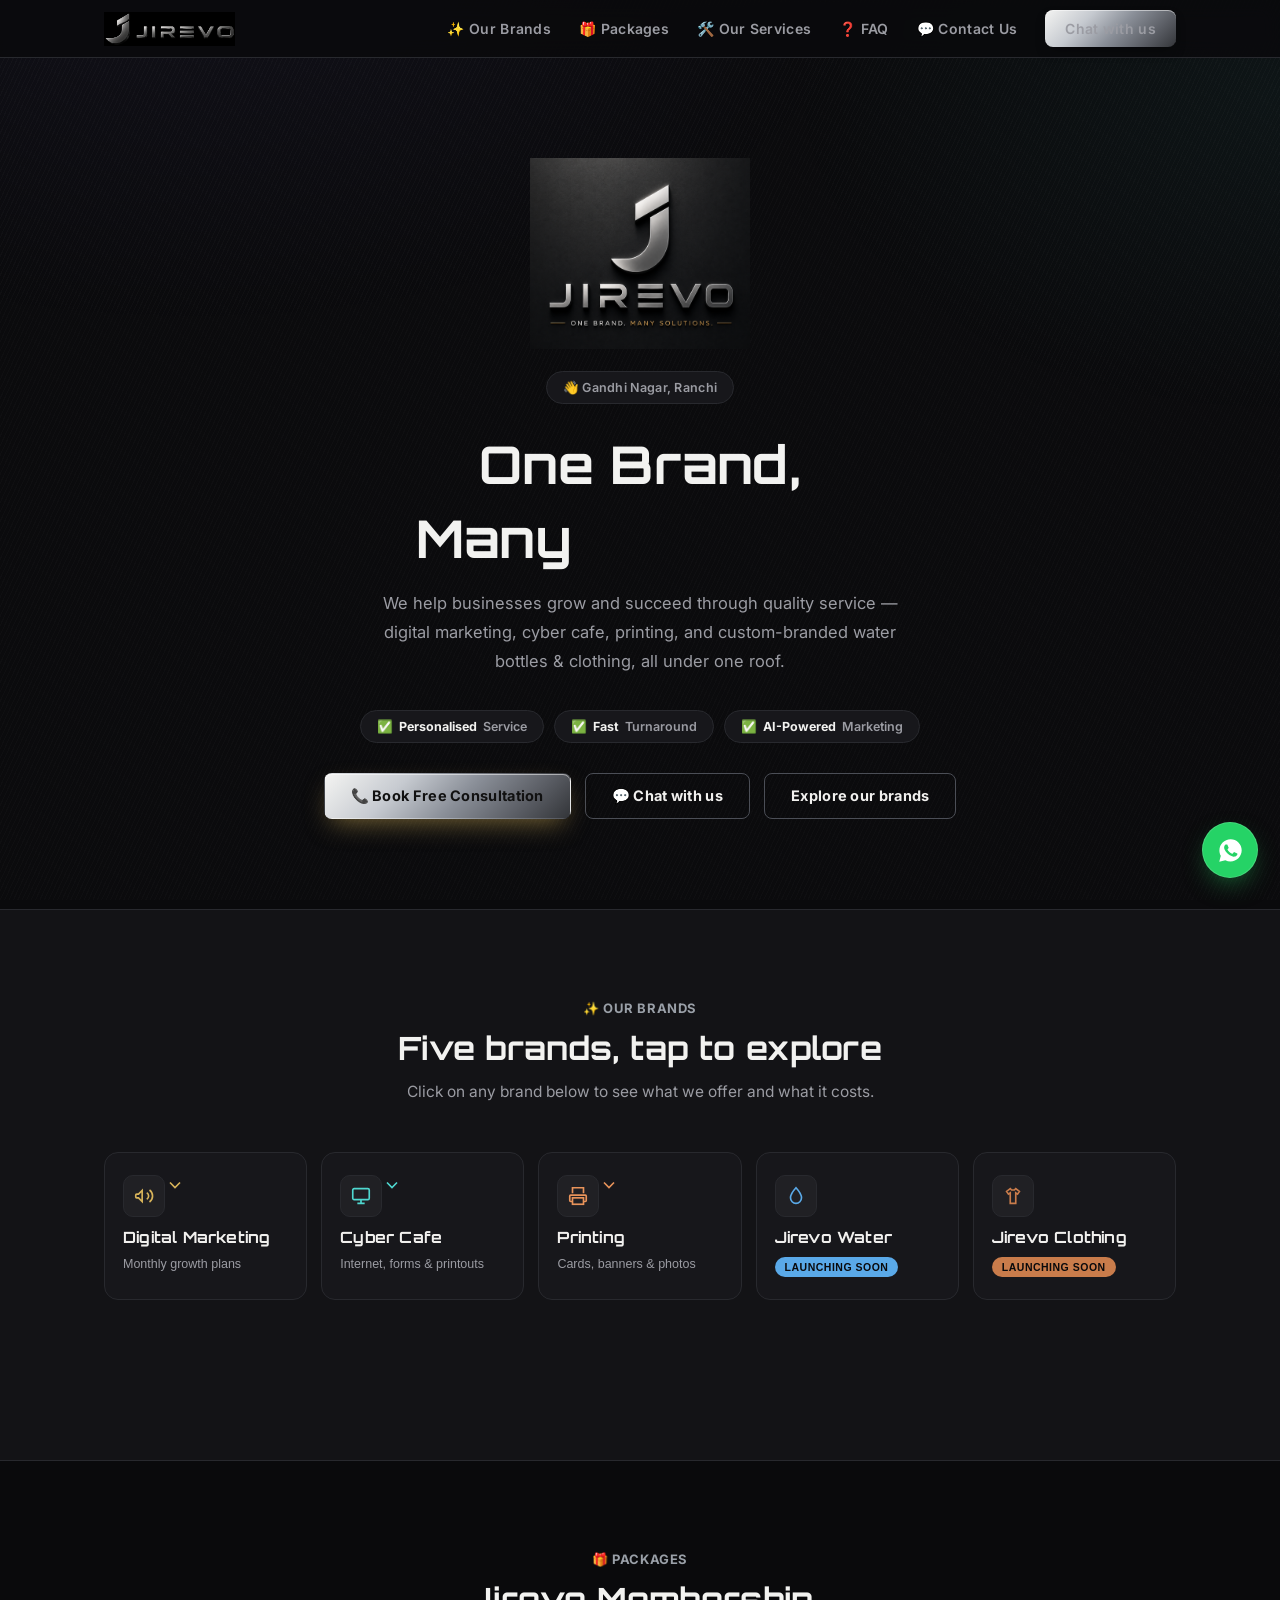
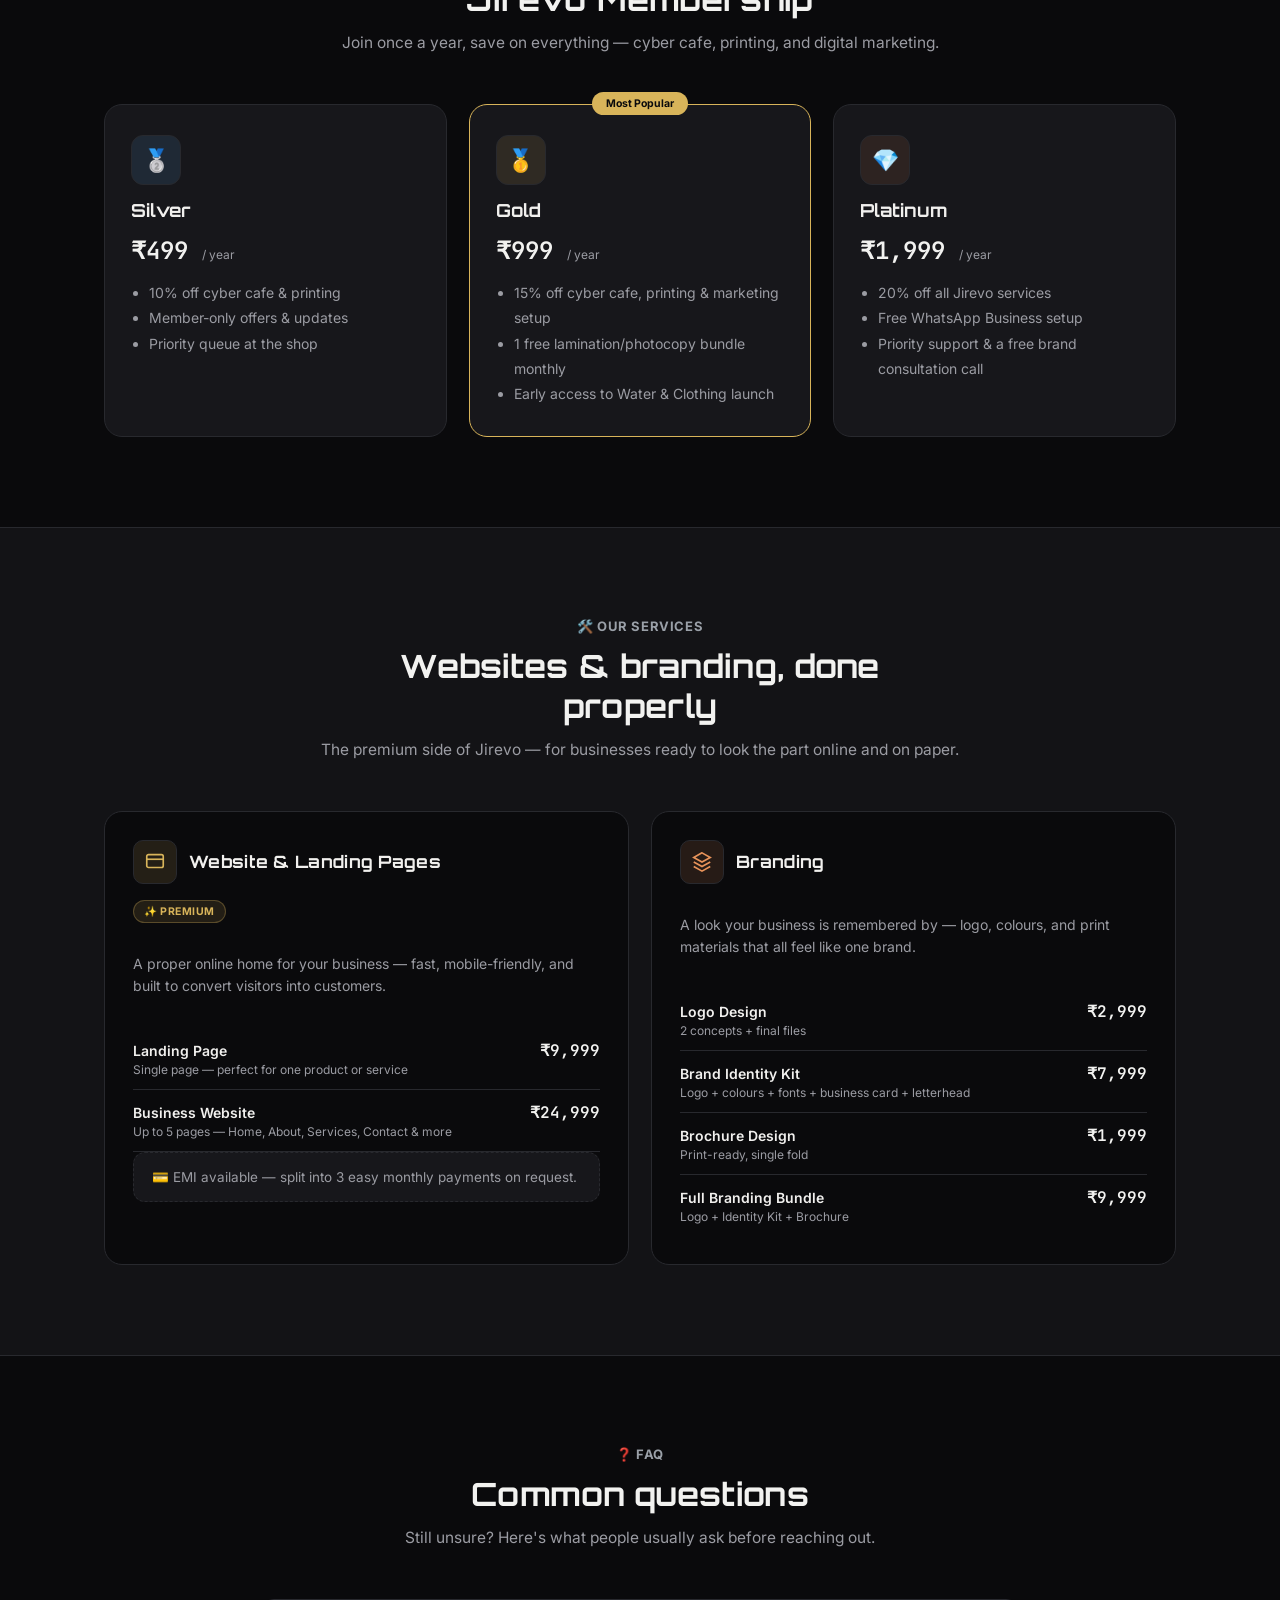
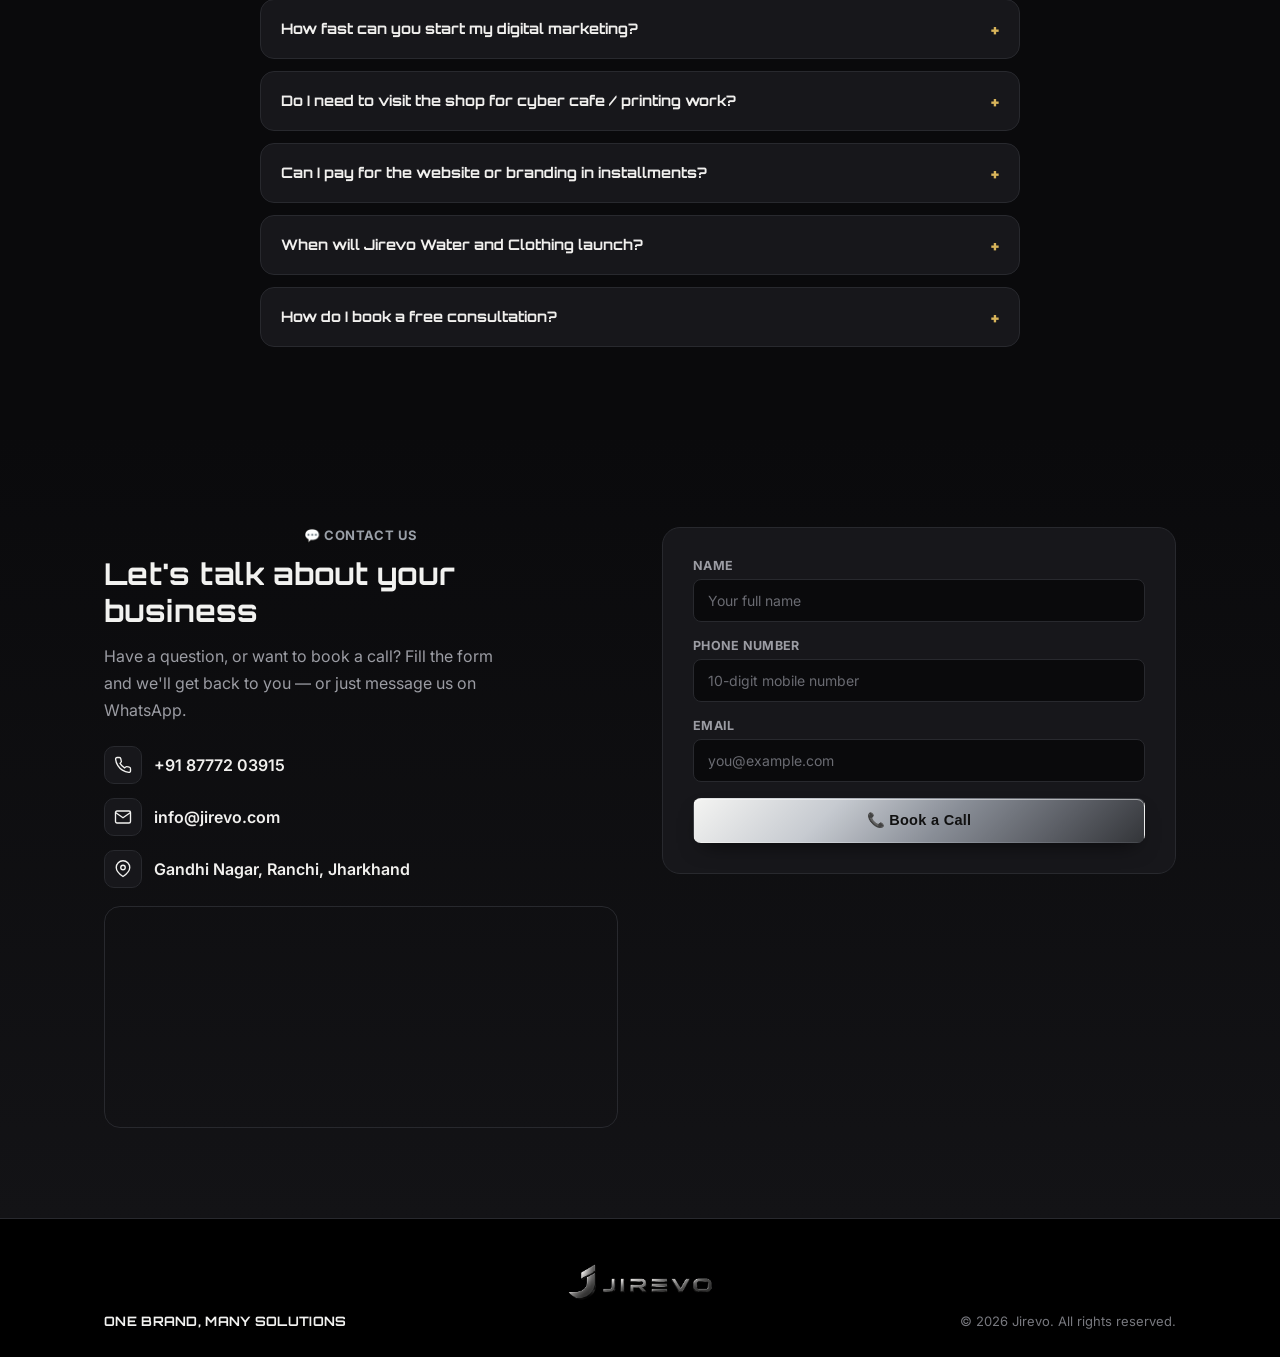
==== index.html @ cbc19802 "Add files via upload" ====
<!DOCTYPE html>
<html lang="en">
<head>
<meta charset="UTF-8">
<meta name="viewport" content="width=device-width, initial-scale=1.0">
<title>Jirevo — Digital Marketing, Cyber Cafe &amp; Printing in Gandhi Nagar, Ranchi</title>
<meta name="description" content="Jirevo is a Gandhi Nagar, Ranchi based business offering digital marketing, cyber cafe, printing, branding and website design services — one brand, many solutions.">
<meta name="keywords" content="Jirevo, digital marketing Ranchi, cyber cafe Gandhi Nagar, printing shop Ranchi, branding agency Ranchi, website design Ranchi">
<meta name="robots" content="index, follow">
<link rel="canonical" href="https://jirevo.com/">
<!-- Open Graph -->
<meta property="og:type" content="website">
<meta property="og:title" content="Jirevo — One Brand, Many Solutions">
<meta property="og:description" content="Digital marketing, cyber cafe, printing, branding and website design — all under one roof in Gandhi Nagar, Ranchi.">
<meta property="og:url" content="https://jirevo.com/">
<meta property="og:image" content="https://jirevo.com/jirevo-og-image.png">
<meta property="og:locale" content="en_IN">
<!-- Twitter Card -->
<meta name="twitter:card" content="summary_large_image">
<meta name="twitter:title" content="Jirevo — One Brand, Many Solutions">
<meta name="twitter:description" content="Digital marketing, cyber cafe, printing, branding and website design — all under one roof in Gandhi Nagar, Ranchi.">
<meta name="twitter:image" content="https://jirevo.com/jirevo-og-image.png">
<link rel="preconnect" href="https://fonts.googleapis.com">
<link rel="preconnect" href="https://fonts.gstatic.com" crossorigin>
<link href="https://fonts.googleapis.com/css2?family=Orbitron:wght@600;700;800&family=Inter:wght@400;500;600;700&family=JetBrains+Mono:wght@400;500;600&display=swap" rel="stylesheet">
<script type="application/ld+json">
{
  "@context": "https://schema.org",
  "@type": "LocalBusiness",
  "name": "Jirevo",
  "image": "https://jirevo.com/jirevo-og-image.png",
  "url": "https://jirevo.com",
  "telephone": "+91-8777203915",
  "priceRange": "₹₹",
  "address": {
    "@type": "PostalAddress",
    "streetAddress": "Gandhi Nagar",
    "addressLocality": "Ranchi",
    "addressRegion": "Jharkhand",
    "addressCountry": "IN"
  },
  "description": "Digital marketing, cyber cafe, printing, branding and website design services in Gandhi Nagar, Ranchi.",
  "sameAs": []
}
</script>
<style>
  :root{
    --bg:#0A0A0C;
    --bg-alt:#131316;
    --card:#17171B;
    --ink:#F1F0EE;
    --ink-soft:#9B9CA3;
    --line:#28292E;

    --chrome-1:#F2F2F0;
    --chrome-2:#9AA0A8;
    --chrome-3:#4B4E56;
    --chrome-grad:linear-gradient(135deg,#F4F4F2 0%,#C6CAD0 30%,#8A8F98 55%,#5A5D64 80%,#333539 100%);

    --cyan:#4FD8D0;      --cyan-soft:rgba(79,216,208,0.12);
    --amber:#E8935A;     --amber-soft:rgba(232,147,90,0.12);
    --skyblue:#5AA9E8;   --skyblue-soft:rgba(90,169,232,0.12);
    --gold:#D8B45A;      --gold-soft:rgba(216,180,90,0.12);
    --gold-light:#F0D98C;
    --copper:#C97C4B;    --copper-soft:rgba(201,124,75,0.12);
  }

  *{box-sizing:border-box;}
  html{scroll-behavior:smooth;}
  body{
    margin:0;
    background:var(--bg);
    color:var(--ink);
    font-family:'Inter',sans-serif;
    -webkit-font-smoothing:antialiased;
    position:relative;
  }
  /* textured black background: brushed lines + grain */
  body::before{
    content:'';position:fixed;inset:0;z-index:0;pointer-events:none;
    background-image:
      repeating-linear-gradient(115deg, rgba(255,255,255,0.02) 0px, rgba(255,255,255,0.02) 1px, transparent 1px, transparent 4px),
      radial-gradient(1200px 700px at 15% -10%, rgba(139,127,255,0.06), transparent 60%),
      radial-gradient(900px 600px at 100% 10%, rgba(79,216,208,0.05), transparent 55%);
  }
  body::after{
    content:'';position:fixed;inset:0;z-index:0;pointer-events:none;opacity:0.05;mix-blend-mode:overlay;
    background-image:url("data:image/svg+xml,%3Csvg xmlns='http://www.w3.org/2000/svg' width='180' height='180'%3E%3Cfilter id='n'%3E%3CfeTurbulence type='fractalNoise' baseFrequency='0.85' numOctaves='2' stitchTiles='stitch'/%3E%3C/filter%3E%3Crect width='100%25' height='100%25' filter='url(%23n)'/%3E%3C/svg%3E");
  }
  h1,h2,h3,.display{font-family:'Orbitron',sans-serif;font-weight:700;letter-spacing:0.3px;}
  a{color:inherit;text-decoration:none;}
  img,svg{display:block;}
  ul{margin:0;}

  .wrap{max-width:1120px;margin:0 auto;padding:0 24px;position:relative;z-index:1;}

  /* ---------- NAV ---------- */
  nav{
    position:sticky;top:0;z-index:100;
    background:rgba(10,10,12,0.86);
    backdrop-filter:blur(10px);
    border-bottom:1px solid var(--line);
  }
  nav .wrap{
    display:flex;align-items:center;justify-content:space-between;
    padding:10px 24px;
  }
  .logo img{height:34px;width:auto;}
  .nav-links{display:flex;align-items:center;gap:28px;}
  .nav-links a{font-size:14px;font-weight:600;color:var(--ink-soft);transition:color .15s ease;letter-spacing:0.3px;}
  .nav-links a:hover{color:var(--chrome-1);}
  .nav-cta{
    background:var(--chrome-grad);color:#111;padding:10px 20px;border-radius:8px;
    font-weight:700;font-size:13px;letter-spacing:0.4px;
    transition:transform .15s ease, filter .15s ease;
    box-shadow:0 1px 0 rgba(255,255,255,0.5) inset, 0 6px 14px -6px rgba(0,0,0,0.6);
  }
  .nav-cta:hover{transform:translateY(-1px);filter:brightness(1.08);}
  .nav-toggle{display:none;background:none;border:none;cursor:pointer;padding:6px;}
  .nav-toggle svg{width:26px;height:26px;color:var(--ink);}

  @media (max-width:820px){
    .nav-links{
      position:absolute;top:100%;left:0;right:0;
      background:var(--bg-alt);border-bottom:1px solid var(--line);
      flex-direction:column;align-items:flex-start;gap:0;
      padding:8px 24px 18px;
      display:none;
    }
    .nav-links.open{display:flex;}
    .nav-links a{padding:12px 0;width:100%;border-bottom:1px solid var(--line);}
    .nav-cta{margin-top:10px;display:inline-block;}
    .nav-toggle{display:block;}
  }

  /* ---------- HERO ---------- */
  .hero{
    position:relative;overflow:hidden;
    padding:100px 0 90px;
    text-align:center;
  }
  .hero-inner{position:relative;z-index:2;}
  .hero-emblem{margin:0 auto 22px;display:flex;justify-content:center;}
  .hero-emblem img{width:220px;max-width:60vw;height:auto;}
  .hero-eyebrow{
    display:inline-flex;align-items:center;gap:8px;
    background:var(--card);border:1px solid var(--line);
    padding:8px 16px;border-radius:999px;
    font-size:12.5px;font-weight:600;color:var(--ink-soft);letter-spacing:0.3px;
    margin-bottom:30px;
  }
  .hero h1{
    font-size:clamp(32px,5.6vw,52px);line-height:1.18;margin:0 0 20px;
    color:var(--chrome-1);
  }
  .tagline-row{display:flex;flex-wrap:wrap;justify-content:center;gap:12px;align-items:baseline;}
  .word-cycle-wrap{
    position:relative;display:inline-block;height:1.2em;overflow:hidden;vertical-align:bottom;
    min-width:280px;text-align:left;
  }
  .word-cycle{
    position:absolute;left:0;top:0;
    background:linear-gradient(90deg,#C99A3F,#EFD48A 50%,#C99A3F);
    -webkit-background-clip:text;background-clip:text;color:transparent;
    transition:transform .5s cubic-bezier(.6,0,.3,1), opacity .4s ease;
  }
  .hero p.sub{
    max-width:540px;margin:0 auto 34px;color:var(--ink-soft);font-size:16.5px;line-height:1.75;
  }
  .hero-ctas{display:flex;gap:14px;justify-content:center;flex-wrap:wrap;}
  .btn{
    display:inline-flex;align-items:center;gap:8px;
    padding:13px 26px;border-radius:8px;
    font-weight:700;font-size:14.5px;letter-spacing:0.3px;cursor:pointer;border:1px solid transparent;
    transition:transform .15s ease, filter .15s ease, background .15s ease, border-color .15s ease;
  }
  .btn:hover{transform:translateY(-2px);}
  .btn-primary{
    background:var(--chrome-grad);color:#111;
    box-shadow:0 1px 0 rgba(255,255,255,0.5) inset, 0 10px 22px -10px rgba(0,0,0,0.7);
  }
  .btn-primary:hover{filter:brightness(1.08);}
  .btn-outline{background:transparent;border-color:var(--chrome-3);color:var(--ink);}
  .btn-outline:hover{border-color:var(--chrome-1);color:var(--chrome-1);}
  .btn-glow{position:relative;box-shadow:0 1px 0 rgba(255,255,255,0.5) inset, 0 10px 26px -8px rgba(216,180,90,0.55);animation:btnPulse 2.6s ease-in-out infinite;}
  @keyframes btnPulse{
    0%,100%{box-shadow:0 1px 0 rgba(255,255,255,0.5) inset, 0 10px 26px -8px rgba(216,180,90,0.55);}
    50%{box-shadow:0 1px 0 rgba(255,255,255,0.5) inset, 0 14px 34px -6px rgba(216,180,90,0.85);}
  }
  .trust-row{
    display:flex;flex-wrap:wrap;justify-content:center;gap:10px;margin:0 0 30px;
  }
  .trust-badge{
    display:inline-flex;align-items:center;gap:6px;
    background:var(--card);border:1px solid var(--line);border-radius:999px;
    padding:8px 16px;font-size:12.5px;font-weight:600;color:var(--ink-soft);
  }
  .trust-badge b{color:var(--chrome-1);}

  /* ---------- SECTION SHARED ---------- */
  .section{padding:90px 0;position:relative;z-index:1;}
  .section-head{max-width:640px;margin:0 auto 48px;text-align:center;}
  .eyebrow-tag{
    font-size:13px;font-weight:700;color:var(--chrome-2);letter-spacing:0.6px;
    display:flex;align-items:center;justify-content:center;gap:8px;margin-bottom:12px;
  }
  .section h2{font-size:clamp(26px,3.6vw,32px);margin:0 0 12px;color:var(--chrome-1);}
  .section-head p{color:var(--ink-soft);font-size:15.5px;line-height:1.6;margin:0;}
  .fade-up{opacity:0;transform:translateY(24px);transition:opacity .6s ease, transform .6s ease;}
  .fade-up.in{opacity:1;transform:translateY(0);}

  /* ---------- OUR BRANDS ---------- */
  .brands-alt{background:var(--bg-alt);border-top:1px solid var(--line);border-bottom:1px solid var(--line);}
  .brand-grid{display:grid;grid-template-columns:repeat(5,1fr);gap:14px;}
  @media (max-width:920px){.brand-grid{grid-template-columns:repeat(2,1fr);}}
  @media (max-width:540px){.brand-grid{grid-template-columns:1fr;}}

  .brand-card{
    --c:var(--chrome-1); --soft:var(--card);
    background:var(--card);
    border:1px solid var(--line);
    border-radius:14px;
    padding:22px 18px;
    cursor:pointer;text-align:left;
    display:flex;flex-direction:column;gap:10px;
    transition:transform .18s ease, border-color .18s ease, background .18s ease;
  }
  .brand-card:hover{transform:translateY(-4px);border-color:var(--c);}
  .brand-card[aria-expanded="true"]{border-color:var(--c);background:var(--soft);}
  .brand-card .icon-badge{
    width:42px;height:42px;border-radius:10px;background:rgba(255,255,255,0.04);border:1px solid var(--line);
    display:flex;align-items:center;justify-content:center;color:var(--c);
  }
  .brand-card .icon-badge svg{width:22px;height:22px;}
  .brand-card .b-name{font-family:'Orbitron',sans-serif;font-weight:700;font-size:15.5px;color:var(--ink);letter-spacing:0.2px;}
  .brand-card .b-tag{font-size:12.5px;color:var(--ink-soft);}
  .brand-card .soon-pill{
    align-self:flex-start;font-size:10.5px;font-weight:700;letter-spacing:.5px;text-transform:uppercase;
    background:var(--c);color:#0A0A0C;padding:4px 10px;border-radius:999px;
  }
  .brand-card .chev{margin-left:auto;transition:transform .2s ease;color:var(--c);}
  .brand-card[aria-expanded="true"] .chev{transform:rotate(180deg);}
  .brand-card .top-row{display:flex;align-items:flex-start;}

  .brand-panel{
    grid-column:1/-1;overflow:hidden;max-height:0;
    transition:max-height .4s ease;
  }
  .brand-panel.open{max-height:1200px;}
  .panel-card{
    margin-top:14px;background:var(--bg);border:1px solid var(--line);border-radius:16px;
    padding:30px 26px;
  }
  .panel-card h3{margin:0 0 8px;font-size:19px;color:var(--chrome-1);}
  .panel-about{color:var(--ink-soft);font-size:14.5px;line-height:1.6;max-width:640px;margin-bottom:22px;}

  table.price{width:100%;border-collapse:collapse;font-size:14px;}
  table.price th{
    text-align:left;font-size:11.5px;letter-spacing:.5px;text-transform:uppercase;
    color:var(--ink-soft);padding:0 0 10px;border-bottom:1px solid var(--line);font-weight:700;
  }
  table.price td{padding:13px 0;border-bottom:1px solid var(--line);color:var(--ink);}
  table.price tr:last-child td{border-bottom:none;}
  table.price td.amt{font-family:'JetBrains Mono',monospace;font-weight:600;text-align:right;color:var(--chrome-1);}

  .plans{display:grid;grid-template-columns:repeat(3,1fr);gap:16px;}
  @media (max-width:760px){.plans{grid-template-columns:1fr;}}
  .plan-card{
    background:var(--card);border:1px solid var(--line);border-radius:14px;
    padding:22px;display:flex;flex-direction:column;gap:10px;
  }
  .plan-card.pop{border-color:var(--gold);position:relative;box-shadow:0 0 0 1px var(--gold);}
  .pop-badge{
    position:absolute;top:-12px;right:18px;background:var(--gold);color:#0A0A0C;
    font-size:10.5px;font-weight:700;padding:4px 12px;border-radius:999px;
  }
  .plan-name{font-family:'Orbitron',sans-serif;font-weight:700;font-size:15px;color:var(--ink);}
  .plan-price{font-family:'JetBrains Mono',monospace;font-size:22px;font-weight:600;color:var(--chrome-1);}
  .plan-price span{font-size:11.5px;font-weight:400;color:var(--ink-soft);font-family:'Inter',sans-serif;}
  .plan-note{font-size:12px;color:var(--ink-soft);}
  .plan-card ul{padding-left:18px;color:var(--ink-soft);font-size:13.5px;line-height:1.7;margin:4px 0 0;}

  .soon-note{
    display:flex;align-items:center;gap:10px;
    background:var(--card);border:1px dashed var(--line);border-radius:12px;
    padding:16px 18px;font-size:13.5px;color:var(--ink-soft);
  }

  /* ---------- PACKAGES (membership) ---------- */
  .member-grid{display:grid;grid-template-columns:repeat(3,1fr);gap:22px;}
  @media (max-width:820px){.member-grid{grid-template-columns:1fr;}}
  .member-card{
    background:var(--card);border:1px solid var(--line);border-radius:18px;
    padding:30px 26px;display:flex;flex-direction:column;gap:14px;
    transition:transform .18s ease, border-color .18s ease;
  }
  .member-card:hover{transform:translateY(-6px);border-color:var(--chrome-2);}
  .member-card.featured{border-color:var(--gold);position:relative;}
  .member-badge{
    width:50px;height:50px;border-radius:12px;display:flex;align-items:center;justify-content:center;
    font-size:22px;border:1px solid var(--line);
  }
  .member-name{font-family:'Orbitron',sans-serif;font-weight:700;font-size:18px;color:var(--ink);}
  .member-price{font-family:'JetBrains Mono',monospace;font-size:24px;font-weight:600;color:var(--chrome-1);}
  .member-price span{font-size:12px;font-weight:400;color:var(--ink-soft);font-family:'Inter',sans-serif;}
  .member-card ul{padding-left:18px;color:var(--ink-soft);font-size:14px;line-height:1.8;}
  .most-popular{
    position:absolute;top:-13px;left:50%;transform:translateX(-50%);
    background:var(--gold);color:#0A0A0C;font-size:10.5px;font-weight:700;
    padding:5px 14px;border-radius:999px;white-space:nowrap;
  }

  /* ---------- OUR SERVICES ---------- */
  .services-alt{background:var(--bg-alt);border-top:1px solid var(--line);border-bottom:1px solid var(--line);}
  .service-grid{display:grid;grid-template-columns:repeat(2,1fr);gap:22px;}
  @media (max-width:820px){.service-grid{grid-template-columns:1fr;}}
  .service-card{
    background:var(--bg);border:1px solid var(--line);border-radius:18px;padding:28px;
    display:flex;flex-direction:column;gap:16px;
  }
  .service-card .s-head{display:flex;align-items:center;gap:12px;}
  .service-card .s-icon{
    width:44px;height:44px;border-radius:10px;display:flex;align-items:center;justify-content:center;
    border:1px solid var(--line);
  }
  .service-card .s-icon svg{width:22px;height:22px;}
  .service-card h3{margin:0;font-size:17px;color:var(--ink);}
  .service-card .s-desc{color:var(--ink-soft);font-size:14px;line-height:1.6;}
  .service-rows{display:flex;flex-direction:column;gap:0;}
  .service-row{
    display:flex;justify-content:space-between;align-items:baseline;
    padding:12px 0;border-bottom:1px solid var(--line);
  }
  .service-row:last-child{border-bottom:none;}
  .service-row .r-name{font-size:14px;font-weight:600;color:var(--ink);}
  .service-row .r-desc{font-size:12px;color:var(--ink-soft);display:block;margin-top:2px;}
  .service-row .r-price{font-family:'JetBrains Mono',monospace;font-weight:600;color:var(--chrome-1);white-space:nowrap;}
  .premium-flag{
    align-self:flex-start;font-size:10.5px;font-weight:700;letter-spacing:.5px;text-transform:uppercase;
    background:var(--gold-soft);color:var(--gold);padding:4px 10px;border-radius:999px;border:1px solid rgba(216,180,90,0.3);
  }

  /* ---------- FAQ ---------- */
  .faq-list{max-width:760px;margin:0 auto;display:flex;flex-direction:column;gap:12px;}
  .faq-item{background:var(--card);border:1px solid var(--line);border-radius:14px;overflow:hidden;}
  .faq-q{
    width:100%;text-align:left;background:none;border:none;cursor:pointer;
    padding:18px 20px;display:flex;justify-content:space-between;align-items:center;
    font-family:'Orbitron',sans-serif;font-size:14.5px;font-weight:700;color:var(--ink);
  }
  .faq-q .plus{color:var(--gold);font-size:18px;transition:transform .2s ease;flex-shrink:0;margin-left:14px;}
  .faq-item[aria-expanded="true"] .plus{transform:rotate(45deg);}
  .faq-a{max-height:0;overflow:hidden;transition:max-height .3s ease;}
  .faq-a p{margin:0;padding:0 20px 18px;color:var(--ink-soft);font-size:14px;line-height:1.6;}
  .faq-item[aria-expanded="true"] .faq-a{max-height:220px;}

  /* ---------- CONTACT ---------- */
  .contact{
    background:linear-gradient(180deg, var(--bg) 0%, var(--bg-alt) 100%);
    padding:90px 0;
  }
  .contact-grid{display:grid;grid-template-columns:1fr 1fr;gap:44px;align-items:start;}
  @media (max-width:860px){.contact-grid{grid-template-columns:1fr;}}
  .contact-info h2{font-size:clamp(24px,3.6vw,30px);margin:0 0 14px;color:var(--chrome-1);}
  .contact-info p{color:var(--ink-soft);line-height:1.7;margin:0 0 22px;max-width:420px;}
  .info-row{display:flex;align-items:center;gap:12px;margin-bottom:14px;font-weight:600;color:var(--ink);}
  .info-row .ic{
    width:38px;height:38px;border-radius:10px;background:var(--card);border:1px solid var(--line);
    display:flex;align-items:center;justify-content:center;color:var(--chrome-1);flex-shrink:0;
  }
  .info-row .ic svg{width:18px;height:18px;}
  .map-embed{margin-top:18px;border:1px solid var(--line);border-radius:16px;overflow:hidden;}
  .map-embed iframe{display:block;}

  .contact-form{
    background:var(--card);border:1px solid var(--line);border-radius:18px;padding:30px;
  }
  .contact-form label{display:block;font-size:12.5px;font-weight:700;margin-bottom:6px;color:var(--ink-soft);letter-spacing:0.3px;text-transform:uppercase;}
  .contact-form input,.contact-form textarea{
    width:100%;padding:12px 14px;border-radius:8px;border:1px solid var(--line);
    font-family:'Inter',sans-serif;font-size:14px;margin-bottom:16px;background:var(--bg);color:var(--ink);
    transition:border-color .15s ease;
  }
  .contact-form input::placeholder{color:#6A6B72;}
  .contact-form input:focus,.contact-form textarea:focus{outline:none;border-color:var(--chrome-2);}
  .contact-form button{width:100%;justify-content:center;font-size:14.5px;}
  .form-msg{font-size:13.5px;margin-top:12px;display:none;}
  .form-msg.show{display:block;}
  .form-msg.ok{color:var(--cyan);}
  .form-msg.err{color:var(--amber);}

  /* ---------- FOOTER ---------- */
  footer{background:#000000;color:#77787E;padding:44px 0 28px;border-top:1px solid var(--line);position:relative;z-index:1;}
  footer .f-inner{display:flex;flex-direction:column;align-items:center;gap:22px;}
  footer .f-logo img{height:38px;width:auto;}
  footer .wrap{display:flex;justify-content:space-between;align-items:center;flex-wrap:wrap;gap:12px;font-size:13px;width:100%;}
  footer .f-tag{font-family:'Orbitron',sans-serif;font-weight:700;color:var(--chrome-1);font-size:13px;letter-spacing:0.3px;}

  /* Floating WhatsApp */
  .wa-float{
    position:fixed;bottom:22px;right:22px;z-index:200;
    width:56px;height:56px;border-radius:50%;background:#25D366;
    display:flex;align-items:center;justify-content:center;
    box-shadow:0 10px 26px -8px rgba(37,211,102,0.5);
    animation:pulse 2.4s ease-in-out infinite;
    border:1px solid rgba(255,255,255,0.15);
  }
  .wa-float svg{width:27px;height:27px;color:#fff;}
  @keyframes pulse{
    0%,100%{box-shadow:0 10px 26px -8px rgba(37,211,102,0.5);}
    50%{box-shadow:0 10px 34px -6px rgba(37,211,102,0.85);}
  }

  :focus-visible{outline:2px solid var(--chrome-1);outline-offset:2px;}

  @media (prefers-reduced-motion: reduce){
    *{animation:none !important;transition:none !important;scroll-behavior:auto !important;}
    .fade-up{opacity:1;transform:none;}
  }
</style>
</head>
<body>

<nav>
  <div class="wrap">
    <div class="logo">
      <img src="[data-uri]" alt="Jirevo">
    </div>
    <div class="nav-links" id="navLinks">
      <a href="#brands">✨ Our Brands</a>
      <a href="#packages">🎁 Packages</a>
      <a href="#services">🛠️ Our Services</a>
      <a href="#faq">❓ FAQ</a>
      <a href="#contact">💬 Contact Us</a>
      <a class="nav-cta" href="https://wa.me/918777203915" target="_blank" rel="noopener">Chat with us</a>
    </div>
    <button class="nav-toggle" id="navToggle" aria-label="Toggle menu">
      <svg viewBox="0 0 24 24" fill="none" stroke="currentColor" stroke-width="2"><path d="M3 6h18M3 12h18M3 18h18"/></svg>
    </button>
  </div>
</nav>

<section class="hero">
  <div class="wrap hero-inner">
    <div class="hero-emblem"><img src="[data-uri]" alt="Jirevo — One Brand. Many Solutions."></div>
    <div class="hero-eyebrow">👋 Gandhi Nagar, Ranchi</div>
    <h1>
      <div class="tagline-row">One Brand,</div>
      <div class="tagline-row">Many <span class="word-cycle-wrap"><span class="word-cycle" id="cycleWord">Solutions.</span></span></div>
    </h1>
    <p class="sub">We help businesses grow and succeed through quality service — digital marketing, cyber cafe, printing, and custom-branded water bottles &amp; clothing, all under one roof.</p>
    <div class="trust-row">
      <span class="trust-badge">✅ <b>Personalised</b> Service</span>
      <span class="trust-badge">✅ <b>Fast</b> Turnaround</span>
      <span class="trust-badge">✅ <b>AI-Powered</b> Marketing</span>
    </div>
    <div class="hero-ctas">
      <a class="btn btn-primary btn-glow" href="#contact">📞 Book Free Consultation</a>
      <a class="btn btn-outline" href="https://wa.me/918777203915" target="_blank" rel="noopener">💬 Chat with us</a>
      <a class="btn btn-outline" href="#brands">Explore our brands</a>
    </div>
  </div>
</section>

<section class="section brands-alt" id="brands">
  <div class="wrap">
    <div class="section-head fade-up">
      <div class="eyebrow-tag">✨ OUR BRANDS</div>
      <h2>Five brands, tap to explore</h2>
      <p>Click on any brand below to see what we offer and what it costs.</p>
    </div>

    <div class="brand-grid" id="brandGrid">

      <button class="brand-card fade-up" style="--c:var(--gold);--soft:var(--gold-soft);" data-target="p-market" aria-expanded="false">
        <div class="top-row">
          <div class="icon-badge"><svg viewBox="0 0 24 24" fill="none" stroke="currentColor" stroke-width="1.8"><path d="M3 11v2a1 1 0 0 0 1 1h2l4 4V6L6 10H4a1 1 0 0 0-1 1Z"/><path d="M15 8.5a4 4 0 0 1 0 7M18 5.5a8 8 0 0 1 0 13"/></svg></div>
          <svg class="chev" viewBox="0 0 24 24" width="20" height="20" fill="none" stroke="currentColor" stroke-width="2"><path d="m6 9 6 6 6-6"/></svg>
        </div>
        <div class="b-name">Digital Marketing</div>
        <div class="b-tag">Monthly growth plans</div>
      </button>

      <button class="brand-card fade-up" style="--c:var(--cyan);--soft:var(--cyan-soft);" data-target="p-cyber" aria-expanded="false">
        <div class="top-row">
          <div class="icon-badge"><svg viewBox="0 0 24 24" fill="none" stroke="currentColor" stroke-width="1.8"><rect x="3" y="4" width="18" height="12" rx="1.5"/><path d="M8 20h8M12 16v4"/></svg></div>
          <svg class="chev" viewBox="0 0 24 24" width="20" height="20" fill="none" stroke="currentColor" stroke-width="2"><path d="m6 9 6 6 6-6"/></svg>
        </div>
        <div class="b-name">Cyber Cafe</div>
        <div class="b-tag">Internet, forms &amp; printouts</div>
      </button>

      <button class="brand-card fade-up" style="--c:var(--amber);--soft:var(--amber-soft);" data-target="p-print" aria-expanded="false">
        <div class="top-row">
          <div class="icon-badge"><svg viewBox="0 0 24 24" fill="none" stroke="currentColor" stroke-width="1.8"><path d="M6 9V3h12v6M6 18H4a1 1 0 0 1-1-1v-5a1 1 0 0 1 1-1h16a1 1 0 0 1 1 1v5a1 1 0 0 1-1 1h-2"/><rect x="6" y="14" width="12" height="7"/></svg></div>
          <svg class="chev" viewBox="0 0 24 24" width="20" height="20" fill="none" stroke="currentColor" stroke-width="2"><path d="m6 9 6 6 6-6"/></svg>
        </div>
        <div class="b-name">Printing</div>
        <div class="b-tag">Cards, banners &amp; photos</div>
      </button>

      <button class="brand-card fade-up" style="--c:var(--skyblue);--soft:var(--skyblue-soft);" data-target="p-water" aria-expanded="false">
        <div class="top-row">
          <div class="icon-badge"><svg viewBox="0 0 24 24" fill="none" stroke="currentColor" stroke-width="1.8"><path d="M12 3s6 6.5 6 11a6 6 0 0 1-12 0c0-4.5 6-11 6-11Z"/></svg></div>
        </div>
        <div class="b-name">Jirevo Water</div>
        <span class="soon-pill">Launching Soon</span>
      </button>

      <button class="brand-card fade-up" style="--c:var(--copper);--soft:var(--copper-soft);" data-target="p-cloth" aria-expanded="false">
        <div class="top-row">
          <div class="icon-badge"><svg viewBox="0 0 24 24" fill="none" stroke="currentColor" stroke-width="1.8"><path d="M9 4 5 7l2 3 2-1.5V20h6V8.5L17 10l2-3-4-3-1.5 1.5h-3L9 4Z"/></svg></div>
        </div>
        <div class="b-name">Jirevo Clothing</div>
        <span class="soon-pill">Launching Soon</span>
      </button>

      <!-- PANELS -->
      <div class="brand-panel" id="p-market">
        <div class="panel-card">
          <h3>💜 Digital Marketing — Monthly Plans</h3>
          <p class="panel-about">We manage your business's online presence — pages, posts, and paid growth — so customers find you first.</p>
          <div class="plans">
            <div class="plan-card">
              <div class="plan-name">Starter</div>
              <div class="plan-price">₹13,500<span> /month</span></div>
              <div class="plan-note">Great for getting your first customers online</div>
              <ul>
                <li>Facebook &amp; Instagram management</li>
                <li>8 posts / month</li>
                <li>Google Business Profile setup</li>
              </ul>
            </div>
            <div class="plan-card pop">
              <span class="pop-badge">Most Popular</span>
              <div class="plan-name">Growth</div>
              <div class="plan-price">₹22,500<span> /month</span></div>
              <div class="plan-note">Steady, consistent growth every month</div>
              <ul>
                <li>Everything in Starter</li>
                <li>16 posts / month across platforms</li>
                <li>WhatsApp Business + catalog setup</li>
                <li>Monthly performance report</li>
              </ul>
            </div>
            <div class="plan-card">
              <div class="plan-name">Pro</div>
              <div class="plan-price">₹36,000<span> /month</span></div>
              <div class="plan-note">For businesses ready to run paid ads</div>
              <ul>
                <li>Everything in Growth</li>
                <li>Paid ad campaign management</li>
                <li>Dedicated monthly strategy call</li>
              </ul>
            </div>
          </div>
        </div>
      </div>

      <div class="brand-panel" id="p-cyber">
        <div class="panel-card">
          <h3>💻 Cyber Cafe — Services &amp; Pricing</h3>
          <p class="panel-about">Fast internet and computer access for everyday work — government forms, applications and ticket bookings, done right the first time.</p>
          <table class="price">
            <tr><th>Service</th><th style="text-align:right">Price</th></tr>
            <tr><td>Photocopy — black &amp; white</td><td class="amt">₹2 / page</td></tr>
            <tr><td>Photocopy — colour</td><td class="amt">₹5 / page</td></tr>
            <tr><td>Scanning</td><td class="amt">₹5 / page</td></tr>
            <tr><td>Lamination — ID size</td><td class="amt">₹10 / piece</td></tr>
            <tr><td>Lamination — A4</td><td class="amt">₹20 / piece</td></tr>
            <tr><td>Govt. form filling — Aadhaar / PAN / Voter ID</td><td class="amt">₹30–₹50</td></tr>
            <tr><td>Exam &amp; admission forms</td><td class="amt">₹50–₹100</td></tr>
            <tr><td>Ticket booking — train / bus</td><td class="amt">₹20–₹50</td></tr>
          </table>
        </div>
      </div>

      <div class="brand-panel" id="p-print">
        <div class="panel-card">
          <h3>🖨️ Printing — Services &amp; Pricing</h3>
          <p class="panel-about">Visiting cards, ID cards, banners and photo prints — sharp quality, quick turnaround.</p>
          <table class="price">
            <tr><th>Service</th><th style="text-align:right">Price</th></tr>
            <tr><td>Visiting cards — box of 100</td><td class="amt">from ₹150</td></tr>
            <tr><td>ID cards</td><td class="amt">₹20 / piece</td></tr>
            <tr><td>Passport size photo</td><td class="amt">₹10 / piece</td></tr>
            <tr><td>Banner / flex printing</td><td class="amt">from ₹30 / sq.ft</td></tr>
          </table>
        </div>
      </div>

      <div class="brand-panel" id="p-water">
        <div class="panel-card">
          <h3>💧 Jirevo Water</h3>
          <p class="panel-about">Custom-branded packaged drinking water — perfect for events, offices, and businesses that want their name on every bottle.</p>
          <div class="soon-note">Launching soon — message us on WhatsApp to get notified first.</div>
        </div>
      </div>

      <div class="brand-panel" id="p-cloth">
        <div class="panel-card">
          <h3>👕 Jirevo Clothing</h3>
          <p class="panel-about">Custom brand-name printing on apparel — t-shirts, uniforms, and merch for your business or event.</p>
          <div class="soon-note">Launching soon — message us on WhatsApp to get notified first.</div>
        </div>
      </div>

    </div>
  </div>
</section>

<section class="section" id="packages">
  <div class="wrap">
    <div class="section-head fade-up">
      <div class="eyebrow-tag">🎁 PACKAGES</div>
      <h2>Jirevo Membership</h2>
      <p>Join once a year, save on everything — cyber cafe, printing, and digital marketing.</p>
    </div>

    <div class="member-grid">
      <div class="member-card fade-up">
        <div class="member-badge" style="background:var(--skyblue-soft);">🥈</div>
        <div class="member-name">Silver</div>
        <div class="member-price">₹499 <span>/ year</span></div>
        <ul>
          <li>10% off cyber cafe &amp; printing</li>
          <li>Member-only offers &amp; updates</li>
          <li>Priority queue at the shop</li>
        </ul>
      </div>
      <div class="member-card featured fade-up">
        <span class="most-popular">Most Popular</span>
        <div class="member-badge" style="background:var(--gold-soft);">🥇</div>
        <div class="member-name">Gold</div>
        <div class="member-price">₹999 <span>/ year</span></div>
        <ul>
          <li>15% off cyber cafe, printing &amp; marketing setup</li>
          <li>1 free lamination/photocopy bundle monthly</li>
          <li>Early access to Water &amp; Clothing launch</li>
        </ul>
      </div>
      <div class="member-card fade-up">
        <div class="member-badge" style="background:var(--copper-soft);">💎</div>
        <div class="member-name">Platinum</div>
        <div class="member-price">₹1,999 <span>/ year</span></div>
        <ul>
          <li>20% off all Jirevo services</li>
          <li>Free WhatsApp Business setup</li>
          <li>Priority support &amp; a free brand consultation call</li>
        </ul>
      </div>
    </div>
  </div>
</section>

<section class="section services-alt" id="services">
  <div class="wrap">
    <div class="section-head fade-up">
      <div class="eyebrow-tag">🛠️ OUR SERVICES</div>
      <h2>Websites &amp; branding, done properly</h2>
      <p>The premium side of Jirevo — for businesses ready to look the part online and on paper.</p>
    </div>

    <div class="service-grid">
      <div class="service-card fade-up">
        <div class="s-head">
          <div class="s-icon" style="background:var(--gold-soft);color:var(--gold);">
            <svg viewBox="0 0 24 24" fill="none" stroke="currentColor" stroke-width="1.8"><rect x="3" y="4" width="18" height="14" rx="2"/><path d="M3 9h18M8 4v0"/></svg>
          </div>
          <h3>Website &amp; Landing Pages</h3>
        </div>
        <span class="premium-flag">✨ Premium</span>
        <p class="s-desc">A proper online home for your business — fast, mobile-friendly, and built to convert visitors into customers.</p>
        <div class="service-rows">
          <div class="service-row">
            <div><span class="r-name">Landing Page</span><span class="r-desc">Single page — perfect for one product or service</span></div>
            <div class="r-price">₹9,999</div>
          </div>
          <div class="service-row">
            <div><span class="r-name">Business Website</span><span class="r-desc">Up to 5 pages — Home, About, Services, Contact &amp; more</span></div>
            <div class="r-price">₹24,999</div>
          </div>
          <div class="soon-note">💳 EMI available — split into 3 easy monthly payments on request.</div>
        </div>
      </div>

      <div class="service-card fade-up">
        <div class="s-head">
          <div class="s-icon" style="background:var(--amber-soft);color:var(--amber);">
            <svg viewBox="0 0 24 24" fill="none" stroke="currentColor" stroke-width="1.8"><path d="M12 2 3 7l9 5 9-5-9-5Z"/><path d="M3 12l9 5 9-5M3 17l9 5 9-5"/></svg>
          </div>
          <h3>Branding</h3>
        </div>
        <p class="s-desc">A look your business is remembered by — logo, colours, and print materials that all feel like one brand.</p>
        <div class="service-rows">
          <div class="service-row">
            <div><span class="r-name">Logo Design</span><span class="r-desc">2 concepts + final files</span></div>
            <div class="r-price">₹2,999</div>
          </div>
          <div class="service-row">
            <div><span class="r-name">Brand Identity Kit</span><span class="r-desc">Logo + colours + fonts + business card + letterhead</span></div>
            <div class="r-price">₹7,999</div>
          </div>
          <div class="service-row">
            <div><span class="r-name">Brochure Design</span><span class="r-desc">Print-ready, single fold</span></div>
            <div class="r-price">₹1,999</div>
          </div>
          <div class="service-row">
            <div><span class="r-name">Full Branding Bundle</span><span class="r-desc">Logo + Identity Kit + Brochure</span></div>
            <div class="r-price">₹9,999</div>
          </div>
        </div>
      </div>
    </div>
  </div>
</section>

<section class="section" id="faq">
  <div class="wrap">
    <div class="section-head fade-up">
      <div class="eyebrow-tag">❓ FAQ</div>
      <h2>Common questions</h2>
      <p>Still unsure? Here's what people usually ask before reaching out.</p>
    </div>
    <div class="faq-list">
      <div class="faq-item fade-up" aria-expanded="false">
        <button class="faq-q">How fast can you start my digital marketing?<span class="plus">+</span></button>
        <div class="faq-a"><p>Once you confirm a plan, we usually set up your pages and start posting within 2–3 working days.</p></div>
      </div>
      <div class="faq-item fade-up" aria-expanded="false">
        <button class="faq-q">Do I need to visit the shop for cyber cafe / printing work?<span class="plus">+</span></button>
        <div class="faq-a"><p>Most jobs need a quick visit for scanning or printing, but form-filling and design work can often be done over WhatsApp.</p></div>
      </div>
      <div class="faq-item fade-up" aria-expanded="false">
        <button class="faq-q">Can I pay for the website or branding in installments?<span class="plus">+</span></button>
        <div class="faq-a"><p>Yes — EMI is available on Website and Branding packages, split into 3 easy monthly payments on request.</p></div>
      </div>
      <div class="faq-item fade-up" aria-expanded="false">
        <button class="faq-q">When will Jirevo Water and Clothing launch?<span class="plus">+</span></button>
        <div class="faq-a"><p>They're in preparation. Message us on WhatsApp and we'll notify you the moment they're live.</p></div>
      </div>
      <div class="faq-item fade-up" aria-expanded="false">
        <button class="faq-q">How do I book a free consultation?<span class="plus">+</span></button>
        <div class="faq-a"><p>Tap "Book Free Consultation", fill the short form below, or message us directly on WhatsApp — whichever is easier for you.</p></div>
      </div>
    </div>
  </div>
</section>

<section class="contact" id="contact">
  <div class="wrap">
    <div class="contact-grid">
      <div class="contact-info fade-up">
        <div class="eyebrow-tag">💬 CONTACT US</div>
        <h2>Let's talk about your business</h2>
        <p>Have a question, or want to book a call? Fill the form and we'll get back to you — or just message us on WhatsApp.</p>
        <div class="info-row">
          <span class="ic"><svg viewBox="0 0 24 24" fill="none" stroke="currentColor" stroke-width="1.8"><path d="M22 16.92v3a2 2 0 0 1-2.18 2 19.79 19.79 0 0 1-8.63-3.07 19.5 19.5 0 0 1-6-6 19.79 19.79 0 0 1-3.07-8.67A2 2 0 0 1 4.11 2h3a2 2 0 0 1 2 1.72c.12.9.32 1.79.6 2.65a2 2 0 0 1-.45 2.11L8.09 9.91a16 16 0 0 0 6 6l1.43-1.17a2 2 0 0 1 2.11-.45c.86.28 1.75.48 2.65.6A2 2 0 0 1 22 16.92Z"/></svg></span>
          +91 87772 03915
        </div>
        <div class="info-row">
          <span class="ic"><svg viewBox="0 0 24 24" fill="none" stroke="currentColor" stroke-width="1.8"><path d="M4 4h16v16H4z" opacity="0"/><path d="M22 6 12 13 2 6"/><rect x="2" y="4" width="20" height="16" rx="2"/></svg></span>
          info@jirevo.com
        </div>
        <div class="info-row">
          <span class="ic"><svg viewBox="0 0 24 24" fill="none" stroke="currentColor" stroke-width="1.8"><path d="M21 10c0 6-9 12-9 12s-9-6-9-12a9 9 0 0 1 18 0Z"/><circle cx="12" cy="10" r="3"/></svg></span>
          Gandhi Nagar, Ranchi, Jharkhand
        </div>
        <div class="map-embed">
          <iframe src="https://www.google.com/maps?q=Gandhi%20Nagar%2C%20Ranchi%2C%20Jharkhand&output=embed" width="100%" height="220" style="border:0;border-radius:16px;filter:grayscale(0.3) invert(0.9) contrast(0.9);" allowfullscreen="" loading="lazy" referrerpolicy="no-referrer-when-downgrade"></iframe>
        </div>
      </div>

      <form class="contact-form fade-up" id="inquiryForm">
        <label for="f-name">Name</label>
        <input type="text" id="f-name" name="name" placeholder="Your full name" required>
        <label for="f-number">Phone Number</label>
        <input type="tel" id="f-number" name="phone" placeholder="10-digit mobile number" required>
        <label for="f-email">Email</label>
        <input type="email" id="f-email" name="email" placeholder="you@example.com" required>
        <input type="hidden" name="_subject" value="New Inquiry from Jirevo Website">
        <input type="hidden" name="_template" value="table">
        <input type="hidden" name="_captcha" value="false">
        <button type="submit" class="btn btn-primary">📞 Book a Call</button>
        <div class="form-msg" id="formMsg"></div>
      </form>
    </div>
  </div>
</section>

<a class="wa-float" href="https://wa.me/918777203915" target="_blank" rel="noopener" aria-label="Chat on WhatsApp">
  <svg viewBox="0 0 24 24" fill="currentColor"><path d="M12.04 2C6.58 2 2.13 6.45 2.13 11.91c0 1.75.46 3.39 1.26 4.81L2 22l5.42-1.42a9.87 9.87 0 0 0 4.62 1.18h.01c5.46 0 9.9-4.45 9.9-9.91 0-2.65-1.03-5.14-2.9-7.01A9.82 9.82 0 0 0 12.04 2Zm5.8 14.06c-.24.68-1.4 1.3-1.93 1.38-.5.08-1.12.11-1.8-.11-.42-.13-.96-.31-1.65-.6-2.9-1.25-4.8-4.17-4.94-4.36-.14-.19-1.18-1.57-1.18-3 0-1.42.75-2.12 1.02-2.41.27-.29.58-.36.78-.36.19 0 .39 0 .56.01.18.01.42-.07.66.5.24.58.83 2 .9 2.15.07.15.12.32.02.51-.1.19-.15.31-.29.48-.15.17-.31.38-.44.51-.15.15-.3.31-.13.6.17.29.75 1.24 1.62 2 1.11.99 2.05 1.3 2.34 1.45.29.15.46.13.63-.05.17-.19.72-.84.92-1.13.19-.29.39-.24.65-.15.27.1 1.68.79 1.97.93.29.15.48.22.55.34.07.13.07.72-.17 1.4Z"/></svg>
</a>

<footer>
  <div class="wrap f-inner">
    <div class="f-logo"><img src="[data-uri]" alt="Jirevo"></div>
    <div class="wrap" style="padding:0;">
      <span class="f-tag">ONE BRAND, MANY SOLUTIONS</span>
      <span>© <span id="year"></span> Jirevo. All rights reserved.</span>
    </div>
  </div>
</footer>

<script>
  document.getElementById('year').textContent = new Date().getFullYear();

  // Mobile nav toggle
  const navToggle = document.getElementById('navToggle');
  const navLinks = document.getElementById('navLinks');
  navToggle.addEventListener('click', () => navLinks.classList.toggle('open'));
  navLinks.querySelectorAll('a').forEach(a => a.addEventListener('click', () => navLinks.classList.remove('open')));

  // Brand accordion
  const cards = document.querySelectorAll('.brand-card');
  cards.forEach(card => {
    card.addEventListener('click', () => {
      const targetId = card.getAttribute('data-target');
      const panel = document.getElementById(targetId);
      const isOpen = card.getAttribute('aria-expanded') === 'true';

      cards.forEach(c => {
        c.setAttribute('aria-expanded', 'false');
        document.getElementById(c.getAttribute('data-target')).classList.remove('open');
      });

      if (!isOpen) {
        card.setAttribute('aria-expanded', 'true');
        panel.classList.add('open');
        setTimeout(() => panel.scrollIntoView({behavior:'smooth', block:'nearest'}), 150);
      }
    });
  });

  // Hero cycling word
  const words = ['Solutions.', 'Cyber Cafe.', 'Printing.', 'Marketing.', 'Water.', 'Clothing.'];
  const cycleEl = document.getElementById('cycleWord');
  let idx = 0;
  const prefersReduced = window.matchMedia('(prefers-reduced-motion: reduce)').matches;
  if (!prefersReduced) {
    setInterval(() => {
      idx = (idx + 1) % words.length;
      cycleEl.style.opacity = 0;
      cycleEl.style.transform = 'translateY(8px)';
      setTimeout(() => {
        cycleEl.textContent = words[idx];
        cycleEl.style.transform = 'translateY(0)';
        cycleEl.style.opacity = 1;
      }, 260);
    }, 2200);
    cycleEl.style.transition = 'opacity .3s ease, transform .3s ease';
  }

  // FAQ accordion
  document.querySelectorAll('.faq-item').forEach(item => {
    item.querySelector('.faq-q').addEventListener('click', () => {
      const isOpen = item.getAttribute('aria-expanded') === 'true';
      document.querySelectorAll('.faq-item').forEach(i => i.setAttribute('aria-expanded','false'));
      item.setAttribute('aria-expanded', isOpen ? 'false' : 'true');
    });
  });

  // Scroll reveal
  const observer = new IntersectionObserver((entries) => {
    entries.forEach(e => { if (e.isIntersecting) e.target.classList.add('in'); });
  }, {threshold:0.15});
  document.querySelectorAll('.fade-up').forEach(el => observer.observe(el));

  // Inquiry form -> FormSubmit (emails info@jirevo.com, no backend needed)
  const form = document.getElementById('inquiryForm');
  const formMsg = document.getElementById('formMsg');
  form.addEventListener('submit', async (e) => {
    e.preventDefault();
    const btn = form.querySelector('button[type="submit"]');
    btn.textContent = 'Sending...';
    try {
      const res = await fetch('https://formsubmit.co/ajax/info@jirevo.com', {
        method: 'POST',
        headers: {'Accept':'application/json'},
        body: new FormData(form)
      });
      if (res.ok) {
        formMsg.textContent = "Thanks! We've received your details and will call you shortly.";
        formMsg.className = 'form-msg show ok';
        form.reset();
      } else {
        throw new Error('Request failed');
      }
    } catch (err) {
      formMsg.textContent = "Something went wrong — please WhatsApp us directly at +91 87772 03915.";
      formMsg.className = 'form-msg show err';
    }
    btn.textContent = '📞 Book a Call';
  });
</script>

</body>
</html>
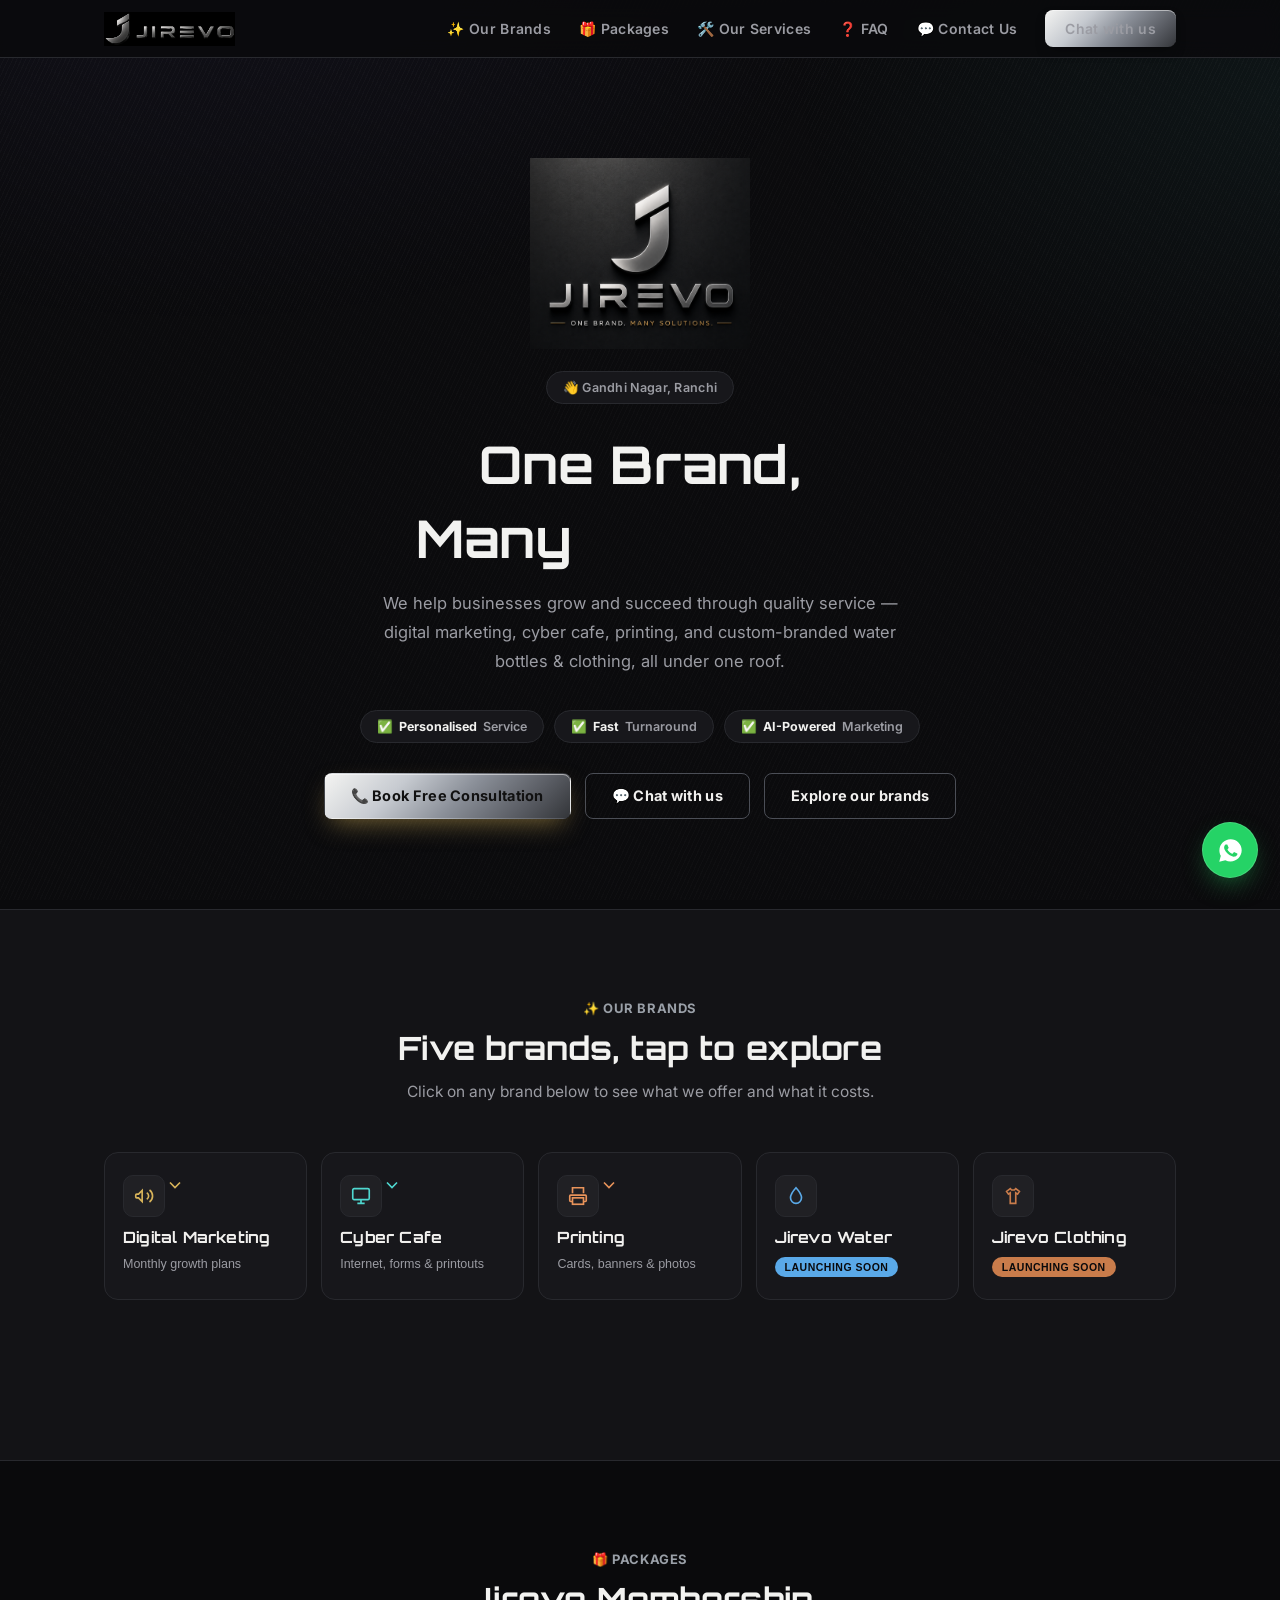
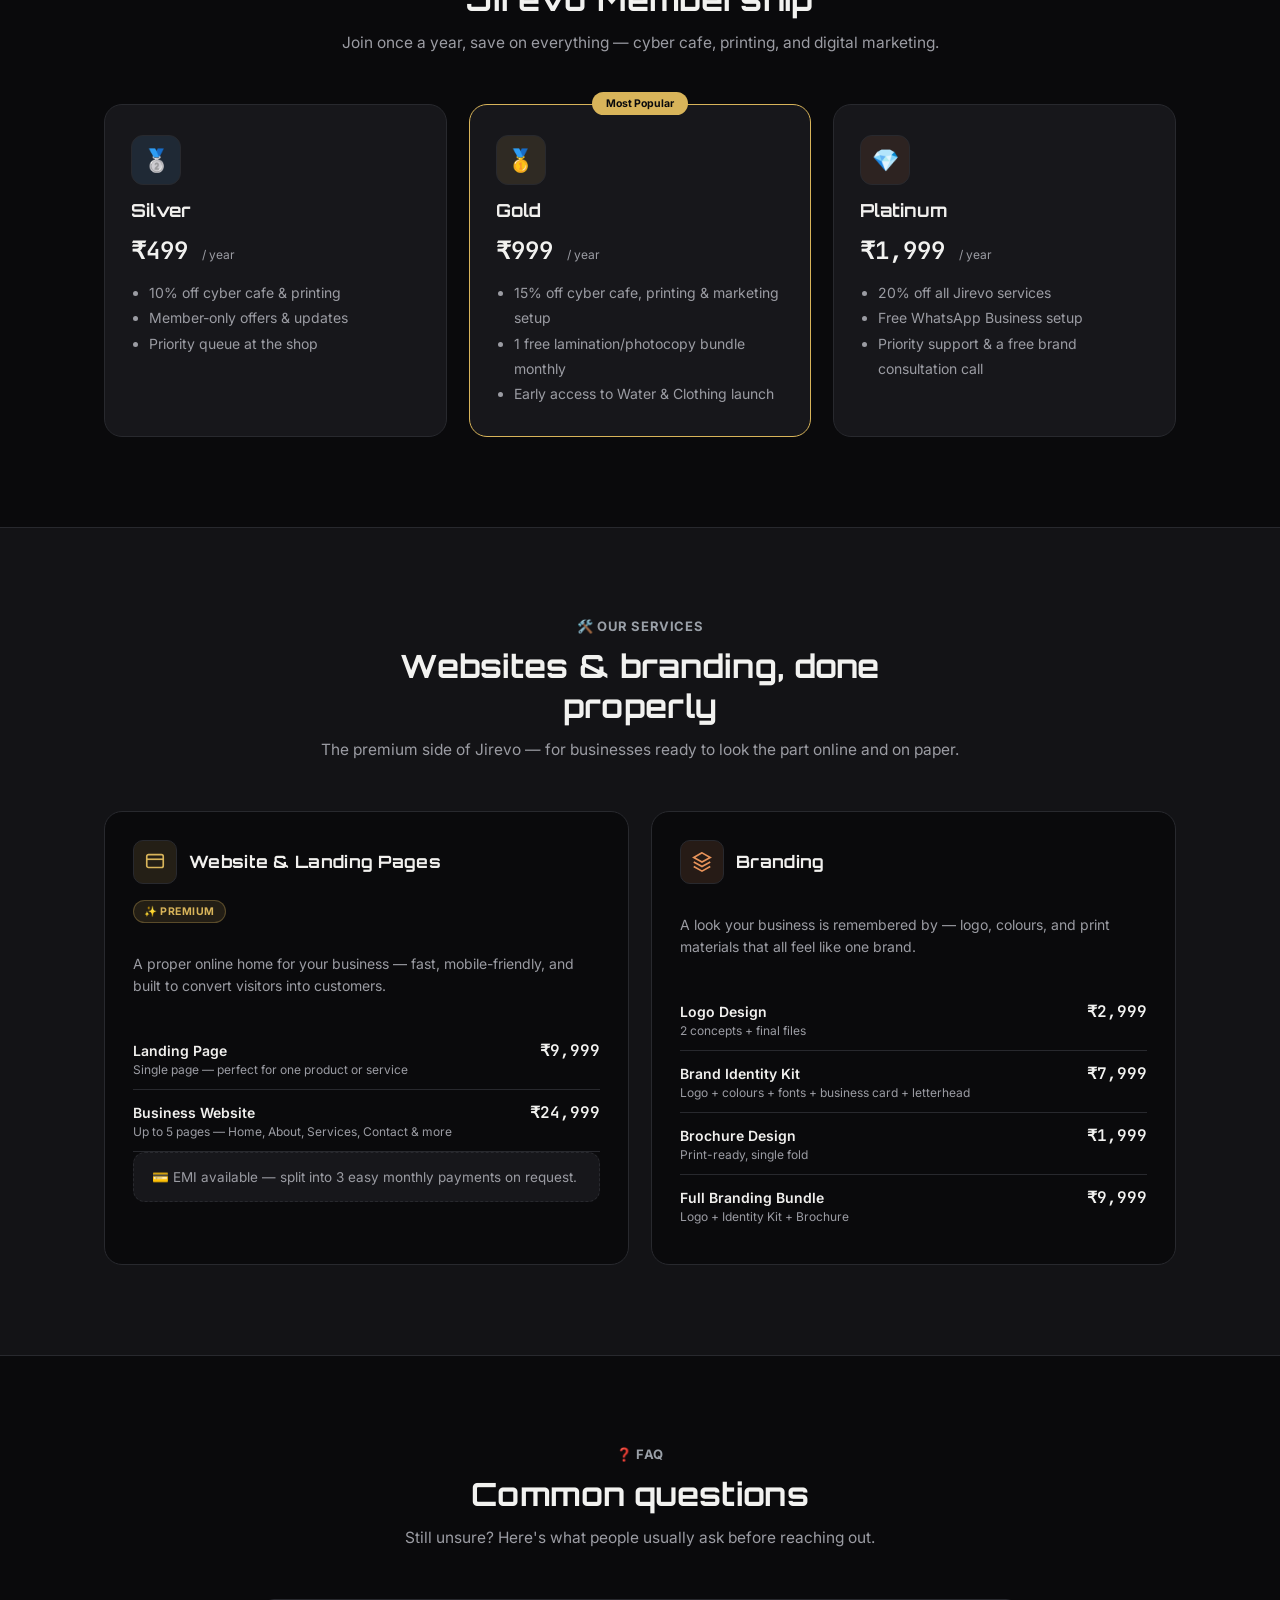
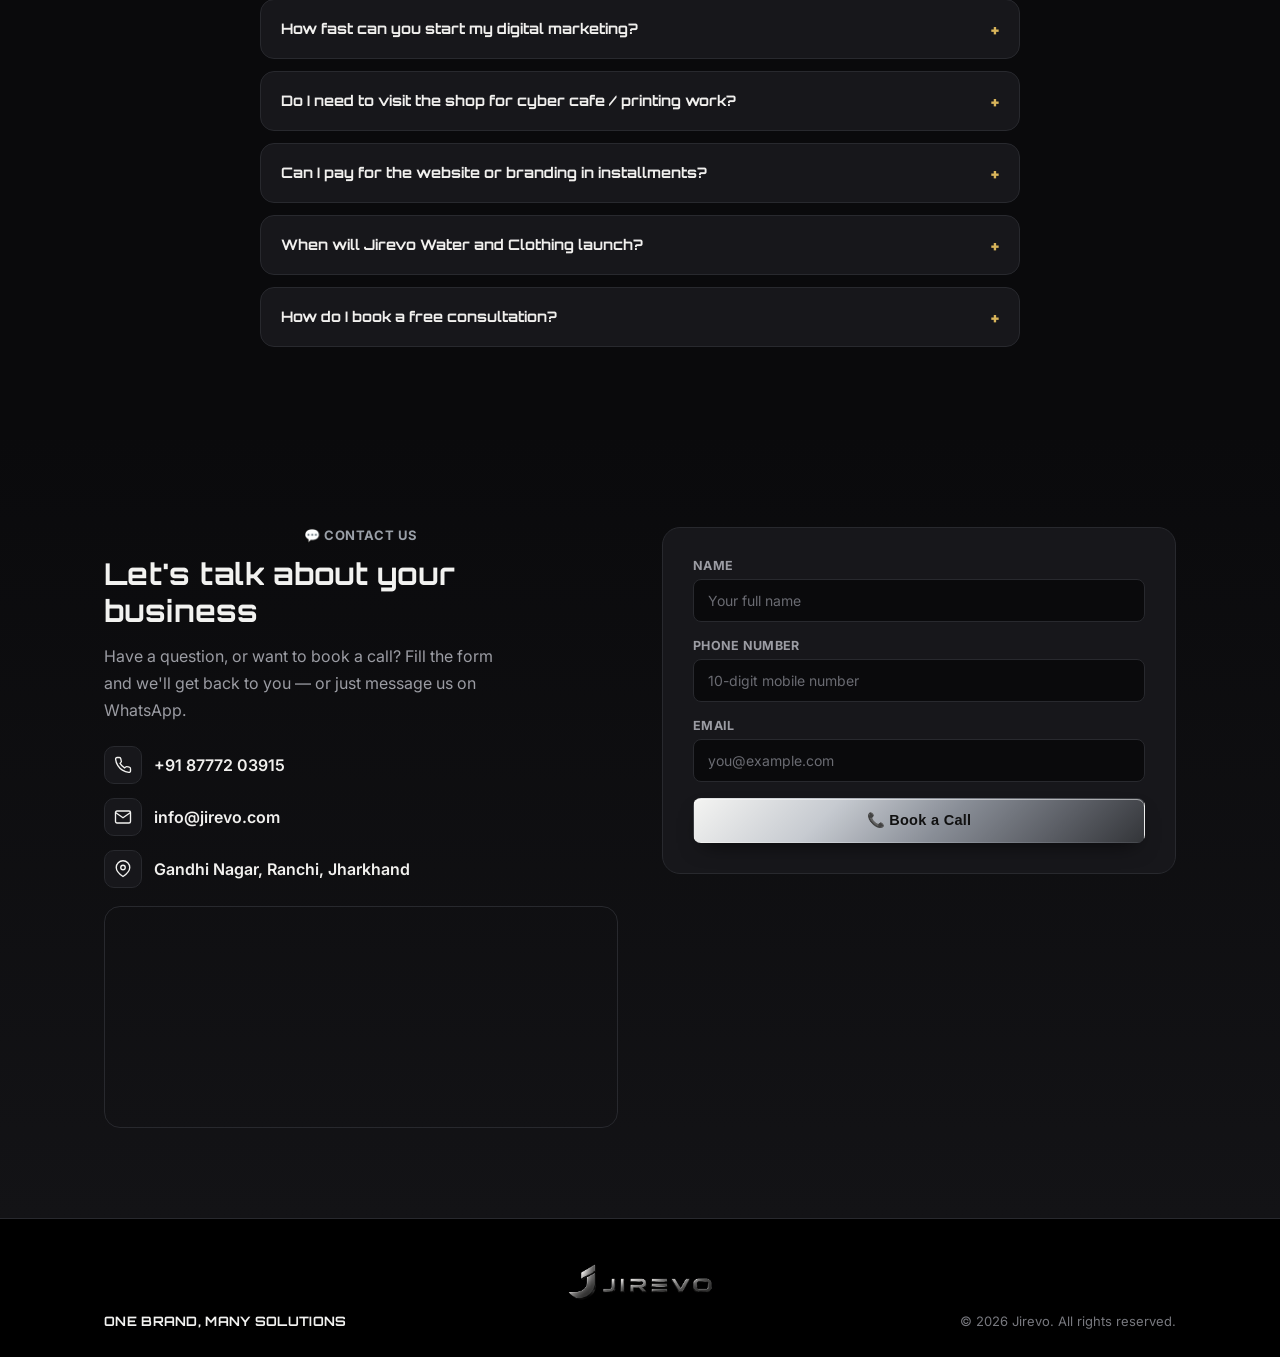
==== commit 17fbf979: "Add files via upload" ====
--- a/index.html
+++ b/index.html
@@ -43,381 +43,7 @@
   "sameAs": []
 }
 </script>
-<style>
-  :root{
-    --bg:#0A0A0C;
-    --bg-alt:#131316;
-    --card:#17171B;
-    --ink:#F1F0EE;
-    --ink-soft:#9B9CA3;
-    --line:#28292E;
-
-    --chrome-1:#F2F2F0;
-    --chrome-2:#9AA0A8;
-    --chrome-3:#4B4E56;
-    --chrome-grad:linear-gradient(135deg,#F4F4F2 0%,#C6CAD0 30%,#8A8F98 55%,#5A5D64 80%,#333539 100%);
-
-    --cyan:#4FD8D0;      --cyan-soft:rgba(79,216,208,0.12);
-    --amber:#E8935A;     --amber-soft:rgba(232,147,90,0.12);
-    --skyblue:#5AA9E8;   --skyblue-soft:rgba(90,169,232,0.12);
-    --gold:#D8B45A;      --gold-soft:rgba(216,180,90,0.12);
-    --gold-light:#F0D98C;
-    --copper:#C97C4B;    --copper-soft:rgba(201,124,75,0.12);
-  }
-
-  *{box-sizing:border-box;}
-  html{scroll-behavior:smooth;}
-  body{
-    margin:0;
-    background:var(--bg);
-    color:var(--ink);
-    font-family:'Inter',sans-serif;
-    -webkit-font-smoothing:antialiased;
-    position:relative;
-  }
-  /* textured black background: brushed lines + grain */
-  body::before{
-    content:'';position:fixed;inset:0;z-index:0;pointer-events:none;
-    background-image:
-      repeating-linear-gradient(115deg, rgba(255,255,255,0.02) 0px, rgba(255,255,255,0.02) 1px, transparent 1px, transparent 4px),
-      radial-gradient(1200px 700px at 15% -10%, rgba(139,127,255,0.06), transparent 60%),
-      radial-gradient(900px 600px at 100% 10%, rgba(79,216,208,0.05), transparent 55%);
-  }
-  body::after{
-    content:'';position:fixed;inset:0;z-index:0;pointer-events:none;opacity:0.05;mix-blend-mode:overlay;
-    background-image:url("data:image/svg+xml,%3Csvg xmlns='http://www.w3.org/2000/svg' width='180' height='180'%3E%3Cfilter id='n'%3E%3CfeTurbulence type='fractalNoise' baseFrequency='0.85' numOctaves='2' stitchTiles='stitch'/%3E%3C/filter%3E%3Crect width='100%25' height='100%25' filter='url(%23n)'/%3E%3C/svg%3E");
-  }
-  h1,h2,h3,.display{font-family:'Orbitron',sans-serif;font-weight:700;letter-spacing:0.3px;}
-  a{color:inherit;text-decoration:none;}
-  img,svg{display:block;}
-  ul{margin:0;}
-
-  .wrap{max-width:1120px;margin:0 auto;padding:0 24px;position:relative;z-index:1;}
-
-  /* ---------- NAV ---------- */
-  nav{
-    position:sticky;top:0;z-index:100;
-    background:rgba(10,10,12,0.86);
-    backdrop-filter:blur(10px);
-    border-bottom:1px solid var(--line);
-  }
-  nav .wrap{
-    display:flex;align-items:center;justify-content:space-between;
-    padding:10px 24px;
-  }
-  .logo img{height:34px;width:auto;}
-  .nav-links{display:flex;align-items:center;gap:28px;}
-  .nav-links a{font-size:14px;font-weight:600;color:var(--ink-soft);transition:color .15s ease;letter-spacing:0.3px;}
-  .nav-links a:hover{color:var(--chrome-1);}
-  .nav-cta{
-    background:var(--chrome-grad);color:#111;padding:10px 20px;border-radius:8px;
-    font-weight:700;font-size:13px;letter-spacing:0.4px;
-    transition:transform .15s ease, filter .15s ease;
-    box-shadow:0 1px 0 rgba(255,255,255,0.5) inset, 0 6px 14px -6px rgba(0,0,0,0.6);
-  }
-  .nav-cta:hover{transform:translateY(-1px);filter:brightness(1.08);}
-  .nav-toggle{display:none;background:none;border:none;cursor:pointer;padding:6px;}
-  .nav-toggle svg{width:26px;height:26px;color:var(--ink);}
-
-  @media (max-width:820px){
-    .nav-links{
-      position:absolute;top:100%;left:0;right:0;
-      background:var(--bg-alt);border-bottom:1px solid var(--line);
-      flex-direction:column;align-items:flex-start;gap:0;
-      padding:8px 24px 18px;
-      display:none;
-    }
-    .nav-links.open{display:flex;}
-    .nav-links a{padding:12px 0;width:100%;border-bottom:1px solid var(--line);}
-    .nav-cta{margin-top:10px;display:inline-block;}
-    .nav-toggle{display:block;}
-  }
-
-  /* ---------- HERO ---------- */
-  .hero{
-    position:relative;overflow:hidden;
-    padding:100px 0 90px;
-    text-align:center;
-  }
-  .hero-inner{position:relative;z-index:2;}
-  .hero-emblem{margin:0 auto 22px;display:flex;justify-content:center;}
-  .hero-emblem img{width:220px;max-width:60vw;height:auto;}
-  .hero-eyebrow{
-    display:inline-flex;align-items:center;gap:8px;
-    background:var(--card);border:1px solid var(--line);
-    padding:8px 16px;border-radius:999px;
-    font-size:12.5px;font-weight:600;color:var(--ink-soft);letter-spacing:0.3px;
-    margin-bottom:30px;
-  }
-  .hero h1{
-    font-size:clamp(32px,5.6vw,52px);line-height:1.18;margin:0 0 20px;
-    color:var(--chrome-1);
-  }
-  .tagline-row{display:flex;flex-wrap:wrap;justify-content:center;gap:12px;align-items:baseline;}
-  .word-cycle-wrap{
-    position:relative;display:inline-block;height:1.2em;overflow:hidden;vertical-align:bottom;
-    min-width:280px;text-align:left;
-  }
-  .word-cycle{
-    position:absolute;left:0;top:0;
-    background:linear-gradient(90deg,#C99A3F,#EFD48A 50%,#C99A3F);
-    -webkit-background-clip:text;background-clip:text;color:transparent;
-    transition:transform .5s cubic-bezier(.6,0,.3,1), opacity .4s ease;
-  }
-  .hero p.sub{
-    max-width:540px;margin:0 auto 34px;color:var(--ink-soft);font-size:16.5px;line-height:1.75;
-  }
-  .hero-ctas{display:flex;gap:14px;justify-content:center;flex-wrap:wrap;}
-  .btn{
-    display:inline-flex;align-items:center;gap:8px;
-    padding:13px 26px;border-radius:8px;
-    font-weight:700;font-size:14.5px;letter-spacing:0.3px;cursor:pointer;border:1px solid transparent;
-    transition:transform .15s ease, filter .15s ease, background .15s ease, border-color .15s ease;
-  }
-  .btn:hover{transform:translateY(-2px);}
-  .btn-primary{
-    background:var(--chrome-grad);color:#111;
-    box-shadow:0 1px 0 rgba(255,255,255,0.5) inset, 0 10px 22px -10px rgba(0,0,0,0.7);
-  }
-  .btn-primary:hover{filter:brightness(1.08);}
-  .btn-outline{background:transparent;border-color:var(--chrome-3);color:var(--ink);}
-  .btn-outline:hover{border-color:var(--chrome-1);color:var(--chrome-1);}
-  .btn-glow{position:relative;box-shadow:0 1px 0 rgba(255,255,255,0.5) inset, 0 10px 26px -8px rgba(216,180,90,0.55);animation:btnPulse 2.6s ease-in-out infinite;}
-  @keyframes btnPulse{
-    0%,100%{box-shadow:0 1px 0 rgba(255,255,255,0.5) inset, 0 10px 26px -8px rgba(216,180,90,0.55);}
-    50%{box-shadow:0 1px 0 rgba(255,255,255,0.5) inset, 0 14px 34px -6px rgba(216,180,90,0.85);}
-  }
-  .trust-row{
-    display:flex;flex-wrap:wrap;justify-content:center;gap:10px;margin:0 0 30px;
-  }
-  .trust-badge{
-    display:inline-flex;align-items:center;gap:6px;
-    background:var(--card);border:1px solid var(--line);border-radius:999px;
-    padding:8px 16px;font-size:12.5px;font-weight:600;color:var(--ink-soft);
-  }
-  .trust-badge b{color:var(--chrome-1);}
-
-  /* ---------- SECTION SHARED ---------- */
-  .section{padding:90px 0;position:relative;z-index:1;}
-  .section-head{max-width:640px;margin:0 auto 48px;text-align:center;}
-  .eyebrow-tag{
-    font-size:13px;font-weight:700;color:var(--chrome-2);letter-spacing:0.6px;
-    display:flex;align-items:center;justify-content:center;gap:8px;margin-bottom:12px;
-  }
-  .section h2{font-size:clamp(26px,3.6vw,32px);margin:0 0 12px;color:var(--chrome-1);}
-  .section-head p{color:var(--ink-soft);font-size:15.5px;line-height:1.6;margin:0;}
-  .fade-up{opacity:0;transform:translateY(24px);transition:opacity .6s ease, transform .6s ease;}
-  .fade-up.in{opacity:1;transform:translateY(0);}
-
-  /* ---------- OUR BRANDS ---------- */
-  .brands-alt{background:var(--bg-alt);border-top:1px solid var(--line);border-bottom:1px solid var(--line);}
-  .brand-grid{display:grid;grid-template-columns:repeat(5,1fr);gap:14px;}
-  @media (max-width:920px){.brand-grid{grid-template-columns:repeat(2,1fr);}}
-  @media (max-width:540px){.brand-grid{grid-template-columns:1fr;}}
-
-  .brand-card{
-    --c:var(--chrome-1); --soft:var(--card);
-    background:var(--card);
-    border:1px solid var(--line);
-    border-radius:14px;
-    padding:22px 18px;
-    cursor:pointer;text-align:left;
-    display:flex;flex-direction:column;gap:10px;
-    transition:transform .18s ease, border-color .18s ease, background .18s ease;
-  }
-  .brand-card:hover{transform:translateY(-4px);border-color:var(--c);}
-  .brand-card[aria-expanded="true"]{border-color:var(--c);background:var(--soft);}
-  .brand-card .icon-badge{
-    width:42px;height:42px;border-radius:10px;background:rgba(255,255,255,0.04);border:1px solid var(--line);
-    display:flex;align-items:center;justify-content:center;color:var(--c);
-  }
-  .brand-card .icon-badge svg{width:22px;height:22px;}
-  .brand-card .b-name{font-family:'Orbitron',sans-serif;font-weight:700;font-size:15.5px;color:var(--ink);letter-spacing:0.2px;}
-  .brand-card .b-tag{font-size:12.5px;color:var(--ink-soft);}
-  .brand-card .soon-pill{
-    align-self:flex-start;font-size:10.5px;font-weight:700;letter-spacing:.5px;text-transform:uppercase;
-    background:var(--c);color:#0A0A0C;padding:4px 10px;border-radius:999px;
-  }
-  .brand-card .chev{margin-left:auto;transition:transform .2s ease;color:var(--c);}
-  .brand-card[aria-expanded="true"] .chev{transform:rotate(180deg);}
-  .brand-card .top-row{display:flex;align-items:flex-start;}
-
-  .brand-panel{
-    grid-column:1/-1;overflow:hidden;max-height:0;
-    transition:max-height .4s ease;
-  }
-  .brand-panel.open{max-height:1200px;}
-  .panel-card{
-    margin-top:14px;background:var(--bg);border:1px solid var(--line);border-radius:16px;
-    padding:30px 26px;
-  }
-  .panel-card h3{margin:0 0 8px;font-size:19px;color:var(--chrome-1);}
-  .panel-about{color:var(--ink-soft);font-size:14.5px;line-height:1.6;max-width:640px;margin-bottom:22px;}
-
-  table.price{width:100%;border-collapse:collapse;font-size:14px;}
-  table.price th{
-    text-align:left;font-size:11.5px;letter-spacing:.5px;text-transform:uppercase;
-    color:var(--ink-soft);padding:0 0 10px;border-bottom:1px solid var(--line);font-weight:700;
-  }
-  table.price td{padding:13px 0;border-bottom:1px solid var(--line);color:var(--ink);}
-  table.price tr:last-child td{border-bottom:none;}
-  table.price td.amt{font-family:'JetBrains Mono',monospace;font-weight:600;text-align:right;color:var(--chrome-1);}
-
-  .plans{display:grid;grid-template-columns:repeat(3,1fr);gap:16px;}
-  @media (max-width:760px){.plans{grid-template-columns:1fr;}}
-  .plan-card{
-    background:var(--card);border:1px solid var(--line);border-radius:14px;
-    padding:22px;display:flex;flex-direction:column;gap:10px;
-  }
-  .plan-card.pop{border-color:var(--gold);position:relative;box-shadow:0 0 0 1px var(--gold);}
-  .pop-badge{
-    position:absolute;top:-12px;right:18px;background:var(--gold);color:#0A0A0C;
-    font-size:10.5px;font-weight:700;padding:4px 12px;border-radius:999px;
-  }
-  .plan-name{font-family:'Orbitron',sans-serif;font-weight:700;font-size:15px;color:var(--ink);}
-  .plan-price{font-family:'JetBrains Mono',monospace;font-size:22px;font-weight:600;color:var(--chrome-1);}
-  .plan-price span{font-size:11.5px;font-weight:400;color:var(--ink-soft);font-family:'Inter',sans-serif;}
-  .plan-note{font-size:12px;color:var(--ink-soft);}
-  .plan-card ul{padding-left:18px;color:var(--ink-soft);font-size:13.5px;line-height:1.7;margin:4px 0 0;}
-
-  .soon-note{
-    display:flex;align-items:center;gap:10px;
-    background:var(--card);border:1px dashed var(--line);border-radius:12px;
-    padding:16px 18px;font-size:13.5px;color:var(--ink-soft);
-  }
-
-  /* ---------- PACKAGES (membership) ---------- */
-  .member-grid{display:grid;grid-template-columns:repeat(3,1fr);gap:22px;}
-  @media (max-width:820px){.member-grid{grid-template-columns:1fr;}}
-  .member-card{
-    background:var(--card);border:1px solid var(--line);border-radius:18px;
-    padding:30px 26px;display:flex;flex-direction:column;gap:14px;
-    transition:transform .18s ease, border-color .18s ease;
-  }
-  .member-card:hover{transform:translateY(-6px);border-color:var(--chrome-2);}
-  .member-card.featured{border-color:var(--gold);position:relative;}
-  .member-badge{
-    width:50px;height:50px;border-radius:12px;display:flex;align-items:center;justify-content:center;
-    font-size:22px;border:1px solid var(--line);
-  }
-  .member-name{font-family:'Orbitron',sans-serif;font-weight:700;font-size:18px;color:var(--ink);}
-  .member-price{font-family:'JetBrains Mono',monospace;font-size:24px;font-weight:600;color:var(--chrome-1);}
-  .member-price span{font-size:12px;font-weight:400;color:var(--ink-soft);font-family:'Inter',sans-serif;}
-  .member-card ul{padding-left:18px;color:var(--ink-soft);font-size:14px;line-height:1.8;}
-  .most-popular{
-    position:absolute;top:-13px;left:50%;transform:translateX(-50%);
-    background:var(--gold);color:#0A0A0C;font-size:10.5px;font-weight:700;
-    padding:5px 14px;border-radius:999px;white-space:nowrap;
-  }
-
-  /* ---------- OUR SERVICES ---------- */
-  .services-alt{background:var(--bg-alt);border-top:1px solid var(--line);border-bottom:1px solid var(--line);}
-  .service-grid{display:grid;grid-template-columns:repeat(2,1fr);gap:22px;}
-  @media (max-width:820px){.service-grid{grid-template-columns:1fr;}}
-  .service-card{
-    background:var(--bg);border:1px solid var(--line);border-radius:18px;padding:28px;
-    display:flex;flex-direction:column;gap:16px;
-  }
-  .service-card .s-head{display:flex;align-items:center;gap:12px;}
-  .service-card .s-icon{
-    width:44px;height:44px;border-radius:10px;display:flex;align-items:center;justify-content:center;
-    border:1px solid var(--line);
-  }
-  .service-card .s-icon svg{width:22px;height:22px;}
-  .service-card h3{margin:0;font-size:17px;color:var(--ink);}
-  .service-card .s-desc{color:var(--ink-soft);font-size:14px;line-height:1.6;}
-  .service-rows{display:flex;flex-direction:column;gap:0;}
-  .service-row{
-    display:flex;justify-content:space-between;align-items:baseline;
-    padding:12px 0;border-bottom:1px solid var(--line);
-  }
-  .service-row:last-child{border-bottom:none;}
-  .service-row .r-name{font-size:14px;font-weight:600;color:var(--ink);}
-  .service-row .r-desc{font-size:12px;color:var(--ink-soft);display:block;margin-top:2px;}
-  .service-row .r-price{font-family:'JetBrains Mono',monospace;font-weight:600;color:var(--chrome-1);white-space:nowrap;}
-  .premium-flag{
-    align-self:flex-start;font-size:10.5px;font-weight:700;letter-spacing:.5px;text-transform:uppercase;
-    background:var(--gold-soft);color:var(--gold);padding:4px 10px;border-radius:999px;border:1px solid rgba(216,180,90,0.3);
-  }
-
-  /* ---------- FAQ ---------- */
-  .faq-list{max-width:760px;margin:0 auto;display:flex;flex-direction:column;gap:12px;}
-  .faq-item{background:var(--card);border:1px solid var(--line);border-radius:14px;overflow:hidden;}
-  .faq-q{
-    width:100%;text-align:left;background:none;border:none;cursor:pointer;
-    padding:18px 20px;display:flex;justify-content:space-between;align-items:center;
-    font-family:'Orbitron',sans-serif;font-size:14.5px;font-weight:700;color:var(--ink);
-  }
-  .faq-q .plus{color:var(--gold);font-size:18px;transition:transform .2s ease;flex-shrink:0;margin-left:14px;}
-  .faq-item[aria-expanded="true"] .plus{transform:rotate(45deg);}
-  .faq-a{max-height:0;overflow:hidden;transition:max-height .3s ease;}
-  .faq-a p{margin:0;padding:0 20px 18px;color:var(--ink-soft);font-size:14px;line-height:1.6;}
-  .faq-item[aria-expanded="true"] .faq-a{max-height:220px;}
-
-  /* ---------- CONTACT ---------- */
-  .contact{
-    background:linear-gradient(180deg, var(--bg) 0%, var(--bg-alt) 100%);
-    padding:90px 0;
-  }
-  .contact-grid{display:grid;grid-template-columns:1fr 1fr;gap:44px;align-items:start;}
-  @media (max-width:860px){.contact-grid{grid-template-columns:1fr;}}
-  .contact-info h2{font-size:clamp(24px,3.6vw,30px);margin:0 0 14px;color:var(--chrome-1);}
-  .contact-info p{color:var(--ink-soft);line-height:1.7;margin:0 0 22px;max-width:420px;}
-  .info-row{display:flex;align-items:center;gap:12px;margin-bottom:14px;font-weight:600;color:var(--ink);}
-  .info-row .ic{
-    width:38px;height:38px;border-radius:10px;background:var(--card);border:1px solid var(--line);
-    display:flex;align-items:center;justify-content:center;color:var(--chrome-1);flex-shrink:0;
-  }
-  .info-row .ic svg{width:18px;height:18px;}
-  .map-embed{margin-top:18px;border:1px solid var(--line);border-radius:16px;overflow:hidden;}
-  .map-embed iframe{display:block;}
-
-  .contact-form{
-    background:var(--card);border:1px solid var(--line);border-radius:18px;padding:30px;
-  }
-  .contact-form label{display:block;font-size:12.5px;font-weight:700;margin-bottom:6px;color:var(--ink-soft);letter-spacing:0.3px;text-transform:uppercase;}
-  .contact-form input,.contact-form textarea{
-    width:100%;padding:12px 14px;border-radius:8px;border:1px solid var(--line);
-    font-family:'Inter',sans-serif;font-size:14px;margin-bottom:16px;background:var(--bg);color:var(--ink);
-    transition:border-color .15s ease;
-  }
-  .contact-form input::placeholder{color:#6A6B72;}
-  .contact-form input:focus,.contact-form textarea:focus{outline:none;border-color:var(--chrome-2);}
-  .contact-form button{width:100%;justify-content:center;font-size:14.5px;}
-  .form-msg{font-size:13.5px;margin-top:12px;display:none;}
-  .form-msg.show{display:block;}
-  .form-msg.ok{color:var(--cyan);}
-  .form-msg.err{color:var(--amber);}
-
-  /* ---------- FOOTER ---------- */
-  footer{background:#000000;color:#77787E;padding:44px 0 28px;border-top:1px solid var(--line);position:relative;z-index:1;}
-  footer .f-inner{display:flex;flex-direction:column;align-items:center;gap:22px;}
-  footer .f-logo img{height:38px;width:auto;}
-  footer .wrap{display:flex;justify-content:space-between;align-items:center;flex-wrap:wrap;gap:12px;font-size:13px;width:100%;}
-  footer .f-tag{font-family:'Orbitron',sans-serif;font-weight:700;color:var(--chrome-1);font-size:13px;letter-spacing:0.3px;}
-
-  /* Floating WhatsApp */
-  .wa-float{
-    position:fixed;bottom:22px;right:22px;z-index:200;
-    width:56px;height:56px;border-radius:50%;background:#25D366;
-    display:flex;align-items:center;justify-content:center;
-    box-shadow:0 10px 26px -8px rgba(37,211,102,0.5);
-    animation:pulse 2.4s ease-in-out infinite;
-    border:1px solid rgba(255,255,255,0.15);
-  }
-  .wa-float svg{width:27px;height:27px;color:#fff;}
-  @keyframes pulse{
-    0%,100%{box-shadow:0 10px 26px -8px rgba(37,211,102,0.5);}
-    50%{box-shadow:0 10px 34px -6px rgba(37,211,102,0.85);}
-  }
-
-  :focus-visible{outline:2px solid var(--chrome-1);outline-offset:2px;}
-
-  @media (prefers-reduced-motion: reduce){
-    *{animation:none !important;transition:none !important;scroll-behavior:auto !important;}
-    .fade-up{opacity:1;transform:none;}
-  }
-</style>
+<link rel="stylesheet" href="style.css">
 </head>
 <body>
 
--- a/style.css
+++ b/style.css
@@ -0,0 +1,373 @@
+  :root{
+    --bg:#0A0A0C;
+    --bg-alt:#131316;
+    --card:#17171B;
+    --ink:#F1F0EE;
+    --ink-soft:#9B9CA3;
+    --line:#28292E;
+
+    --chrome-1:#F2F2F0;
+    --chrome-2:#9AA0A8;
+    --chrome-3:#4B4E56;
+    --chrome-grad:linear-gradient(135deg,#F4F4F2 0%,#C6CAD0 30%,#8A8F98 55%,#5A5D64 80%,#333539 100%);
+
+    --cyan:#4FD8D0;      --cyan-soft:rgba(79,216,208,0.12);
+    --amber:#E8935A;     --amber-soft:rgba(232,147,90,0.12);
+    --skyblue:#5AA9E8;   --skyblue-soft:rgba(90,169,232,0.12);
+    --gold:#D8B45A;      --gold-soft:rgba(216,180,90,0.12);
+    --gold-light:#F0D98C;
+    --copper:#C97C4B;    --copper-soft:rgba(201,124,75,0.12);
+  }
+
+  *{box-sizing:border-box;}
+  html{scroll-behavior:smooth;}
+  body{
+    margin:0;
+    background:var(--bg);
+    color:var(--ink);
+    font-family:'Inter',sans-serif;
+    -webkit-font-smoothing:antialiased;
+    position:relative;
+  }
+  /* textured black background: brushed lines + grain */
+  body::before{
+    content:'';position:fixed;inset:0;z-index:0;pointer-events:none;
+    background-image:
+      repeating-linear-gradient(115deg, rgba(255,255,255,0.02) 0px, rgba(255,255,255,0.02) 1px, transparent 1px, transparent 4px),
+      radial-gradient(1200px 700px at 15% -10%, rgba(139,127,255,0.06), transparent 60%),
+      radial-gradient(900px 600px at 100% 10%, rgba(79,216,208,0.05), transparent 55%);
+  }
+  body::after{
+    content:'';position:fixed;inset:0;z-index:0;pointer-events:none;opacity:0.05;mix-blend-mode:overlay;
+    background-image:url("data:image/svg+xml,%3Csvg xmlns='http://www.w3.org/2000/svg' width='180' height='180'%3E%3Cfilter id='n'%3E%3CfeTurbulence type='fractalNoise' baseFrequency='0.85' numOctaves='2' stitchTiles='stitch'/%3E%3C/filter%3E%3Crect width='100%25' height='100%25' filter='url(%23n)'/%3E%3C/svg%3E");
+  }
+  h1,h2,h3,.display{font-family:'Orbitron',sans-serif;font-weight:700;letter-spacing:0.3px;}
+  a{color:inherit;text-decoration:none;}
+  img,svg{display:block;}
+  ul{margin:0;}
+
+  .wrap{max-width:1120px;margin:0 auto;padding:0 24px;position:relative;z-index:1;}
+
+  /* ---------- NAV ---------- */
+  nav{
+    position:sticky;top:0;z-index:100;
+    background:rgba(10,10,12,0.86);
+    backdrop-filter:blur(10px);
+    border-bottom:1px solid var(--line);
+  }
+  nav .wrap{
+    display:flex;align-items:center;justify-content:space-between;
+    padding:10px 24px;
+  }
+  .logo img{height:34px;width:auto;}
+  .nav-links{display:flex;align-items:center;gap:28px;}
+  .nav-links a{font-size:14px;font-weight:600;color:var(--ink-soft);transition:color .15s ease;letter-spacing:0.3px;}
+  .nav-links a:hover{color:var(--chrome-1);}
+  .nav-cta{
+    background:var(--chrome-grad);color:#111;padding:10px 20px;border-radius:8px;
+    font-weight:700;font-size:13px;letter-spacing:0.4px;
+    transition:transform .15s ease, filter .15s ease;
+    box-shadow:0 1px 0 rgba(255,255,255,0.5) inset, 0 6px 14px -6px rgba(0,0,0,0.6);
+  }
+  .nav-cta:hover{transform:translateY(-1px);filter:brightness(1.08);}
+  .nav-toggle{display:none;background:none;border:none;cursor:pointer;padding:6px;}
+  .nav-toggle svg{width:26px;height:26px;color:var(--ink);}
+
+  @media (max-width:820px){
+    .nav-links{
+      position:absolute;top:100%;left:0;right:0;
+      background:var(--bg-alt);border-bottom:1px solid var(--line);
+      flex-direction:column;align-items:flex-start;gap:0;
+      padding:8px 24px 18px;
+      display:none;
+    }
+    .nav-links.open{display:flex;}
+    .nav-links a{padding:12px 0;width:100%;border-bottom:1px solid var(--line);}
+    .nav-cta{margin-top:10px;display:inline-block;}
+    .nav-toggle{display:block;}
+  }
+
+  /* ---------- HERO ---------- */
+  .hero{
+    position:relative;overflow:hidden;
+    padding:100px 0 90px;
+    text-align:center;
+  }
+  .hero-inner{position:relative;z-index:2;}
+  .hero-emblem{margin:0 auto 22px;display:flex;justify-content:center;}
+  .hero-emblem img{width:220px;max-width:60vw;height:auto;}
+  .hero-eyebrow{
+    display:inline-flex;align-items:center;gap:8px;
+    background:var(--card);border:1px solid var(--line);
+    padding:8px 16px;border-radius:999px;
+    font-size:12.5px;font-weight:600;color:var(--ink-soft);letter-spacing:0.3px;
+    margin-bottom:30px;
+  }
+  .hero h1{
+    font-size:clamp(32px,5.6vw,52px);line-height:1.18;margin:0 0 20px;
+    color:var(--chrome-1);
+  }
+  .tagline-row{display:flex;flex-wrap:wrap;justify-content:center;gap:12px;align-items:baseline;}
+  .word-cycle-wrap{
+    position:relative;display:inline-block;height:1.2em;overflow:hidden;vertical-align:bottom;
+    min-width:280px;text-align:left;
+  }
+  .word-cycle{
+    position:absolute;left:0;top:0;
+    background:linear-gradient(90deg,#C99A3F,#EFD48A 50%,#C99A3F);
+    -webkit-background-clip:text;background-clip:text;color:transparent;
+    transition:transform .5s cubic-bezier(.6,0,.3,1), opacity .4s ease;
+  }
+  .hero p.sub{
+    max-width:540px;margin:0 auto 34px;color:var(--ink-soft);font-size:16.5px;line-height:1.75;
+  }
+  .hero-ctas{display:flex;gap:14px;justify-content:center;flex-wrap:wrap;}
+  .btn{
+    display:inline-flex;align-items:center;gap:8px;
+    padding:13px 26px;border-radius:8px;
+    font-weight:700;font-size:14.5px;letter-spacing:0.3px;cursor:pointer;border:1px solid transparent;
+    transition:transform .15s ease, filter .15s ease, background .15s ease, border-color .15s ease;
+  }
+  .btn:hover{transform:translateY(-2px);}
+  .btn-primary{
+    background:var(--chrome-grad);color:#111;
+    box-shadow:0 1px 0 rgba(255,255,255,0.5) inset, 0 10px 22px -10px rgba(0,0,0,0.7);
+  }
+  .btn-primary:hover{filter:brightness(1.08);}
+  .btn-outline{background:transparent;border-color:var(--chrome-3);color:var(--ink);}
+  .btn-outline:hover{border-color:var(--chrome-1);color:var(--chrome-1);}
+  .btn-glow{position:relative;box-shadow:0 1px 0 rgba(255,255,255,0.5) inset, 0 10px 26px -8px rgba(216,180,90,0.55);animation:btnPulse 2.6s ease-in-out infinite;}
+  @keyframes btnPulse{
+    0%,100%{box-shadow:0 1px 0 rgba(255,255,255,0.5) inset, 0 10px 26px -8px rgba(216,180,90,0.55);}
+    50%{box-shadow:0 1px 0 rgba(255,255,255,0.5) inset, 0 14px 34px -6px rgba(216,180,90,0.85);}
+  }
+  .trust-row{
+    display:flex;flex-wrap:wrap;justify-content:center;gap:10px;margin:0 0 30px;
+  }
+  .trust-badge{
+    display:inline-flex;align-items:center;gap:6px;
+    background:var(--card);border:1px solid var(--line);border-radius:999px;
+    padding:8px 16px;font-size:12.5px;font-weight:600;color:var(--ink-soft);
+  }
+  .trust-badge b{color:var(--chrome-1);}
+
+  /* ---------- SECTION SHARED ---------- */
+  .section{padding:90px 0;position:relative;z-index:1;}
+  .section-head{max-width:640px;margin:0 auto 48px;text-align:center;}
+  .eyebrow-tag{
+    font-size:13px;font-weight:700;color:var(--chrome-2);letter-spacing:0.6px;
+    display:flex;align-items:center;justify-content:center;gap:8px;margin-bottom:12px;
+  }
+  .section h2{font-size:clamp(26px,3.6vw,32px);margin:0 0 12px;color:var(--chrome-1);}
+  .section-head p{color:var(--ink-soft);font-size:15.5px;line-height:1.6;margin:0;}
+  .fade-up{opacity:0;transform:translateY(24px);transition:opacity .6s ease, transform .6s ease;}
+  .fade-up.in{opacity:1;transform:translateY(0);}
+
+  /* ---------- OUR BRANDS ---------- */
+  .brands-alt{background:var(--bg-alt);border-top:1px solid var(--line);border-bottom:1px solid var(--line);}
+  .brand-grid{display:grid;grid-template-columns:repeat(5,1fr);gap:14px;}
+  @media (max-width:920px){.brand-grid{grid-template-columns:repeat(2,1fr);}}
+  @media (max-width:540px){.brand-grid{grid-template-columns:1fr;}}
+
+  .brand-card{
+    --c:var(--chrome-1); --soft:var(--card);
+    background:var(--card);
+    border:1px solid var(--line);
+    border-radius:14px;
+    padding:22px 18px;
+    cursor:pointer;text-align:left;
+    display:flex;flex-direction:column;gap:10px;
+    transition:transform .18s ease, border-color .18s ease, background .18s ease;
+  }
+  .brand-card:hover{transform:translateY(-4px);border-color:var(--c);}
+  .brand-card[aria-expanded="true"]{border-color:var(--c);background:var(--soft);}
+  .brand-card .icon-badge{
+    width:42px;height:42px;border-radius:10px;background:rgba(255,255,255,0.04);border:1px solid var(--line);
+    display:flex;align-items:center;justify-content:center;color:var(--c);
+  }
+  .brand-card .icon-badge svg{width:22px;height:22px;}
+  .brand-card .b-name{font-family:'Orbitron',sans-serif;font-weight:700;font-size:15.5px;color:var(--ink);letter-spacing:0.2px;}
+  .brand-card .b-tag{font-size:12.5px;color:var(--ink-soft);}
+  .brand-card .soon-pill{
+    align-self:flex-start;font-size:10.5px;font-weight:700;letter-spacing:.5px;text-transform:uppercase;
+    background:var(--c);color:#0A0A0C;padding:4px 10px;border-radius:999px;
+  }
+  .brand-card .chev{margin-left:auto;transition:transform .2s ease;color:var(--c);}
+  .brand-card[aria-expanded="true"] .chev{transform:rotate(180deg);}
+  .brand-card .top-row{display:flex;align-items:flex-start;}
+
+  .brand-panel{
+    grid-column:1/-1;overflow:hidden;max-height:0;
+    transition:max-height .4s ease;
+  }
+  .brand-panel.open{max-height:1200px;}
+  .panel-card{
+    margin-top:14px;background:var(--bg);border:1px solid var(--line);border-radius:16px;
+    padding:30px 26px;
+  }
+  .panel-card h3{margin:0 0 8px;font-size:19px;color:var(--chrome-1);}
+  .panel-about{color:var(--ink-soft);font-size:14.5px;line-height:1.6;max-width:640px;margin-bottom:22px;}
+
+  table.price{width:100%;border-collapse:collapse;font-size:14px;}
+  table.price th{
+    text-align:left;font-size:11.5px;letter-spacing:.5px;text-transform:uppercase;
+    color:var(--ink-soft);padding:0 0 10px;border-bottom:1px solid var(--line);font-weight:700;
+  }
+  table.price td{padding:13px 0;border-bottom:1px solid var(--line);color:var(--ink);}
+  table.price tr:last-child td{border-bottom:none;}
+  table.price td.amt{font-family:'JetBrains Mono',monospace;font-weight:600;text-align:right;color:var(--chrome-1);}
+
+  .plans{display:grid;grid-template-columns:repeat(3,1fr);gap:16px;}
+  @media (max-width:760px){.plans{grid-template-columns:1fr;}}
+  .plan-card{
+    background:var(--card);border:1px solid var(--line);border-radius:14px;
+    padding:22px;display:flex;flex-direction:column;gap:10px;
+  }
+  .plan-card.pop{border-color:var(--gold);position:relative;box-shadow:0 0 0 1px var(--gold);}
+  .pop-badge{
+    position:absolute;top:-12px;right:18px;background:var(--gold);color:#0A0A0C;
+    font-size:10.5px;font-weight:700;padding:4px 12px;border-radius:999px;
+  }
+  .plan-name{font-family:'Orbitron',sans-serif;font-weight:700;font-size:15px;color:var(--ink);}
+  .plan-price{font-family:'JetBrains Mono',monospace;font-size:22px;font-weight:600;color:var(--chrome-1);}
+  .plan-price span{font-size:11.5px;font-weight:400;color:var(--ink-soft);font-family:'Inter',sans-serif;}
+  .plan-note{font-size:12px;color:var(--ink-soft);}
+  .plan-card ul{padding-left:18px;color:var(--ink-soft);font-size:13.5px;line-height:1.7;margin:4px 0 0;}
+
+  .soon-note{
+    display:flex;align-items:center;gap:10px;
+    background:var(--card);border:1px dashed var(--line);border-radius:12px;
+    padding:16px 18px;font-size:13.5px;color:var(--ink-soft);
+  }
+
+  /* ---------- PACKAGES (membership) ---------- */
+  .member-grid{display:grid;grid-template-columns:repeat(3,1fr);gap:22px;}
+  @media (max-width:820px){.member-grid{grid-template-columns:1fr;}}
+  .member-card{
+    background:var(--card);border:1px solid var(--line);border-radius:18px;
+    padding:30px 26px;display:flex;flex-direction:column;gap:14px;
+    transition:transform .18s ease, border-color .18s ease;
+  }
+  .member-card:hover{transform:translateY(-6px);border-color:var(--chrome-2);}
+  .member-card.featured{border-color:var(--gold);position:relative;}
+  .member-badge{
+    width:50px;height:50px;border-radius:12px;display:flex;align-items:center;justify-content:center;
+    font-size:22px;border:1px solid var(--line);
+  }
+  .member-name{font-family:'Orbitron',sans-serif;font-weight:700;font-size:18px;color:var(--ink);}
+  .member-price{font-family:'JetBrains Mono',monospace;font-size:24px;font-weight:600;color:var(--chrome-1);}
+  .member-price span{font-size:12px;font-weight:400;color:var(--ink-soft);font-family:'Inter',sans-serif;}
+  .member-card ul{padding-left:18px;color:var(--ink-soft);font-size:14px;line-height:1.8;}
+  .most-popular{
+    position:absolute;top:-13px;left:50%;transform:translateX(-50%);
+    background:var(--gold);color:#0A0A0C;font-size:10.5px;font-weight:700;
+    padding:5px 14px;border-radius:999px;white-space:nowrap;
+  }
+
+  /* ---------- OUR SERVICES ---------- */
+  .services-alt{background:var(--bg-alt);border-top:1px solid var(--line);border-bottom:1px solid var(--line);}
+  .service-grid{display:grid;grid-template-columns:repeat(2,1fr);gap:22px;}
+  @media (max-width:820px){.service-grid{grid-template-columns:1fr;}}
+  .service-card{
+    background:var(--bg);border:1px solid var(--line);border-radius:18px;padding:28px;
+    display:flex;flex-direction:column;gap:16px;
+  }
+  .service-card .s-head{display:flex;align-items:center;gap:12px;}
+  .service-card .s-icon{
+    width:44px;height:44px;border-radius:10px;display:flex;align-items:center;justify-content:center;
+    border:1px solid var(--line);
+  }
+  .service-card .s-icon svg{width:22px;height:22px;}
+  .service-card h3{margin:0;font-size:17px;color:var(--ink);}
+  .service-card .s-desc{color:var(--ink-soft);font-size:14px;line-height:1.6;}
+  .service-rows{display:flex;flex-direction:column;gap:0;}
+  .service-row{
+    display:flex;justify-content:space-between;align-items:baseline;
+    padding:12px 0;border-bottom:1px solid var(--line);
+  }
+  .service-row:last-child{border-bottom:none;}
+  .service-row .r-name{font-size:14px;font-weight:600;color:var(--ink);}
+  .service-row .r-desc{font-size:12px;color:var(--ink-soft);display:block;margin-top:2px;}
+  .service-row .r-price{font-family:'JetBrains Mono',monospace;font-weight:600;color:var(--chrome-1);white-space:nowrap;}
+  .premium-flag{
+    align-self:flex-start;font-size:10.5px;font-weight:700;letter-spacing:.5px;text-transform:uppercase;
+    background:var(--gold-soft);color:var(--gold);padding:4px 10px;border-radius:999px;border:1px solid rgba(216,180,90,0.3);
+  }
+
+  /* ---------- FAQ ---------- */
+  .faq-list{max-width:760px;margin:0 auto;display:flex;flex-direction:column;gap:12px;}
+  .faq-item{background:var(--card);border:1px solid var(--line);border-radius:14px;overflow:hidden;}
+  .faq-q{
+    width:100%;text-align:left;background:none;border:none;cursor:pointer;
+    padding:18px 20px;display:flex;justify-content:space-between;align-items:center;
+    font-family:'Orbitron',sans-serif;font-size:14.5px;font-weight:700;color:var(--ink);
+  }
+  .faq-q .plus{color:var(--gold);font-size:18px;transition:transform .2s ease;flex-shrink:0;margin-left:14px;}
+  .faq-item[aria-expanded="true"] .plus{transform:rotate(45deg);}
+  .faq-a{max-height:0;overflow:hidden;transition:max-height .3s ease;}
+  .faq-a p{margin:0;padding:0 20px 18px;color:var(--ink-soft);font-size:14px;line-height:1.6;}
+  .faq-item[aria-expanded="true"] .faq-a{max-height:220px;}
+
+  /* ---------- CONTACT ---------- */
+  .contact{
+    background:linear-gradient(180deg, var(--bg) 0%, var(--bg-alt) 100%);
+    padding:90px 0;
+  }
+  .contact-grid{display:grid;grid-template-columns:1fr 1fr;gap:44px;align-items:start;}
+  @media (max-width:860px){.contact-grid{grid-template-columns:1fr;}}
+  .contact-info h2{font-size:clamp(24px,3.6vw,30px);margin:0 0 14px;color:var(--chrome-1);}
+  .contact-info p{color:var(--ink-soft);line-height:1.7;margin:0 0 22px;max-width:420px;}
+  .info-row{display:flex;align-items:center;gap:12px;margin-bottom:14px;font-weight:600;color:var(--ink);}
+  .info-row .ic{
+    width:38px;height:38px;border-radius:10px;background:var(--card);border:1px solid var(--line);
+    display:flex;align-items:center;justify-content:center;color:var(--chrome-1);flex-shrink:0;
+  }
+  .info-row .ic svg{width:18px;height:18px;}
+  .map-embed{margin-top:18px;border:1px solid var(--line);border-radius:16px;overflow:hidden;}
+  .map-embed iframe{display:block;}
+
+  .contact-form{
+    background:var(--card);border:1px solid var(--line);border-radius:18px;padding:30px;
+  }
+  .contact-form label{display:block;font-size:12.5px;font-weight:700;margin-bottom:6px;color:var(--ink-soft);letter-spacing:0.3px;text-transform:uppercase;}
+  .contact-form input,.contact-form textarea{
+    width:100%;padding:12px 14px;border-radius:8px;border:1px solid var(--line);
+    font-family:'Inter',sans-serif;font-size:14px;margin-bottom:16px;background:var(--bg);color:var(--ink);
+    transition:border-color .15s ease;
+  }
+  .contact-form input::placeholder{color:#6A6B72;}
+  .contact-form input:focus,.contact-form textarea:focus{outline:none;border-color:var(--chrome-2);}
+  .contact-form button{width:100%;justify-content:center;font-size:14.5px;}
+  .form-msg{font-size:13.5px;margin-top:12px;display:none;}
+  .form-msg.show{display:block;}
+  .form-msg.ok{color:var(--cyan);}
+  .form-msg.err{color:var(--amber);}
+
+  /* ---------- FOOTER ---------- */
+  footer{background:#000000;color:#77787E;padding:44px 0 28px;border-top:1px solid var(--line);position:relative;z-index:1;}
+  footer .f-inner{display:flex;flex-direction:column;align-items:center;gap:22px;}
+  footer .f-logo img{height:38px;width:auto;}
+  footer .wrap{display:flex;justify-content:space-between;align-items:center;flex-wrap:wrap;gap:12px;font-size:13px;width:100%;}
+  footer .f-tag{font-family:'Orbitron',sans-serif;font-weight:700;color:var(--chrome-1);font-size:13px;letter-spacing:0.3px;}
+
+  /* Floating WhatsApp */
+  .wa-float{
+    position:fixed;bottom:22px;right:22px;z-index:200;
+    width:56px;height:56px;border-radius:50%;background:#25D366;
+    display:flex;align-items:center;justify-content:center;
+    box-shadow:0 10px 26px -8px rgba(37,211,102,0.5);
+    animation:pulse 2.4s ease-in-out infinite;
+    border:1px solid rgba(255,255,255,0.15);
+  }
+  .wa-float svg{width:27px;height:27px;color:#fff;}
+  @keyframes pulse{
+    0%,100%{box-shadow:0 10px 26px -8px rgba(37,211,102,0.5);}
+    50%{box-shadow:0 10px 34px -6px rgba(37,211,102,0.85);}
+  }
+
+  :focus-visible{outline:2px solid var(--chrome-1);outline-offset:2px;}
+
+  @media (prefers-reduced-motion: reduce){
+    *{animation:none !important;transition:none !important;scroll-behavior:auto !important;}
+    .fade-up{opacity:1;transform:none;}
+  }
